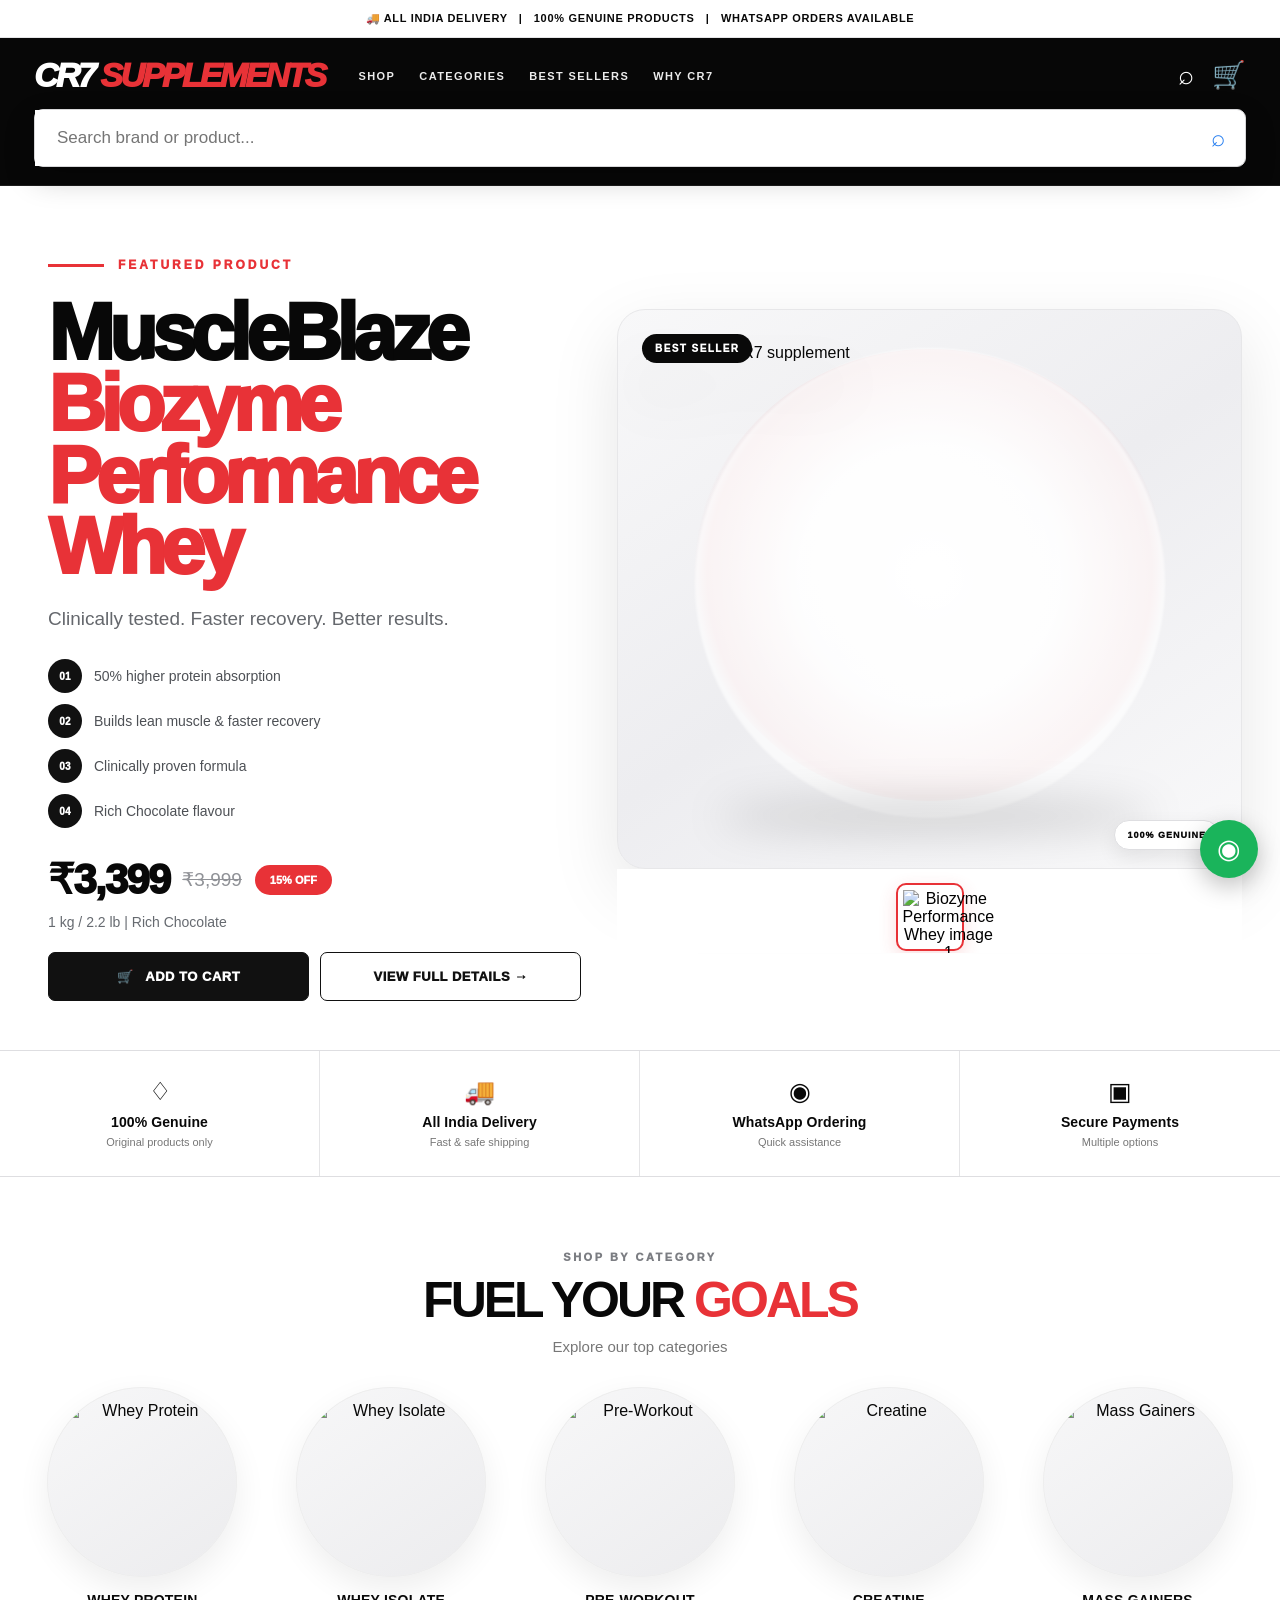
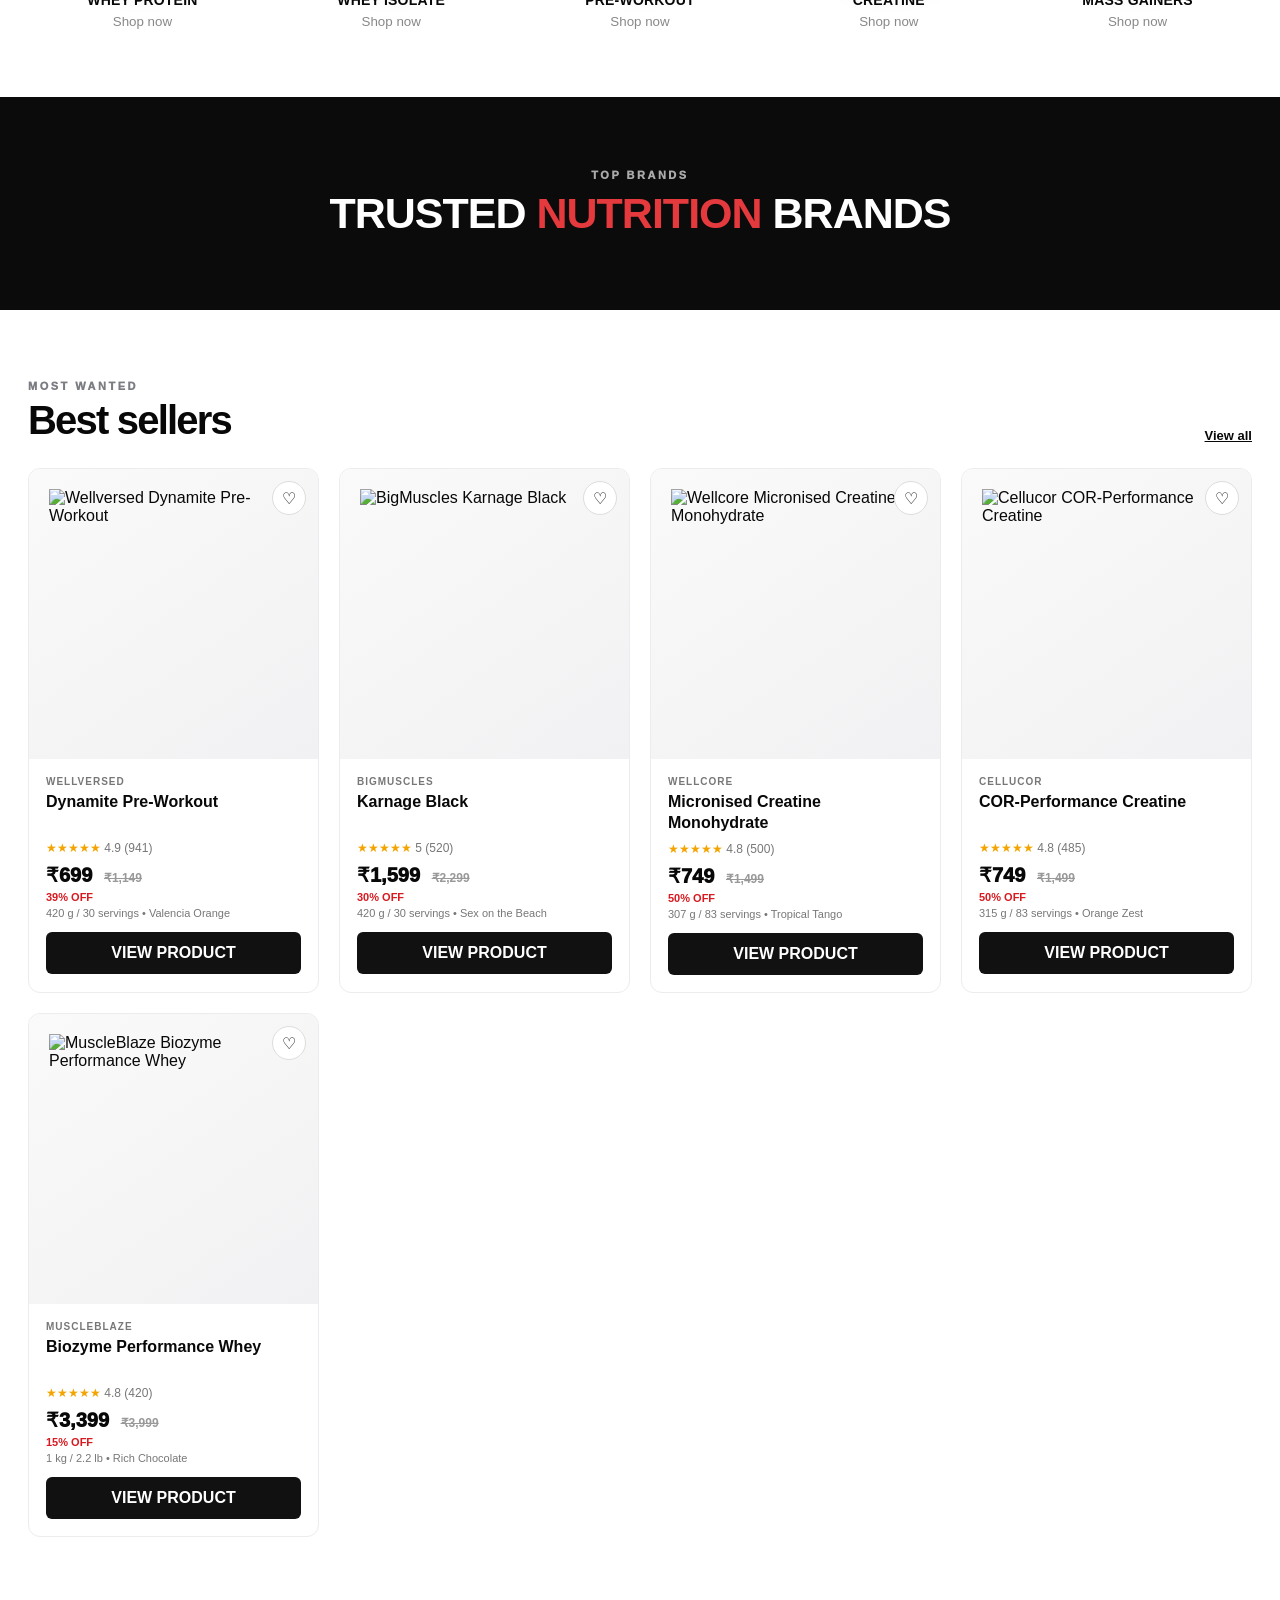
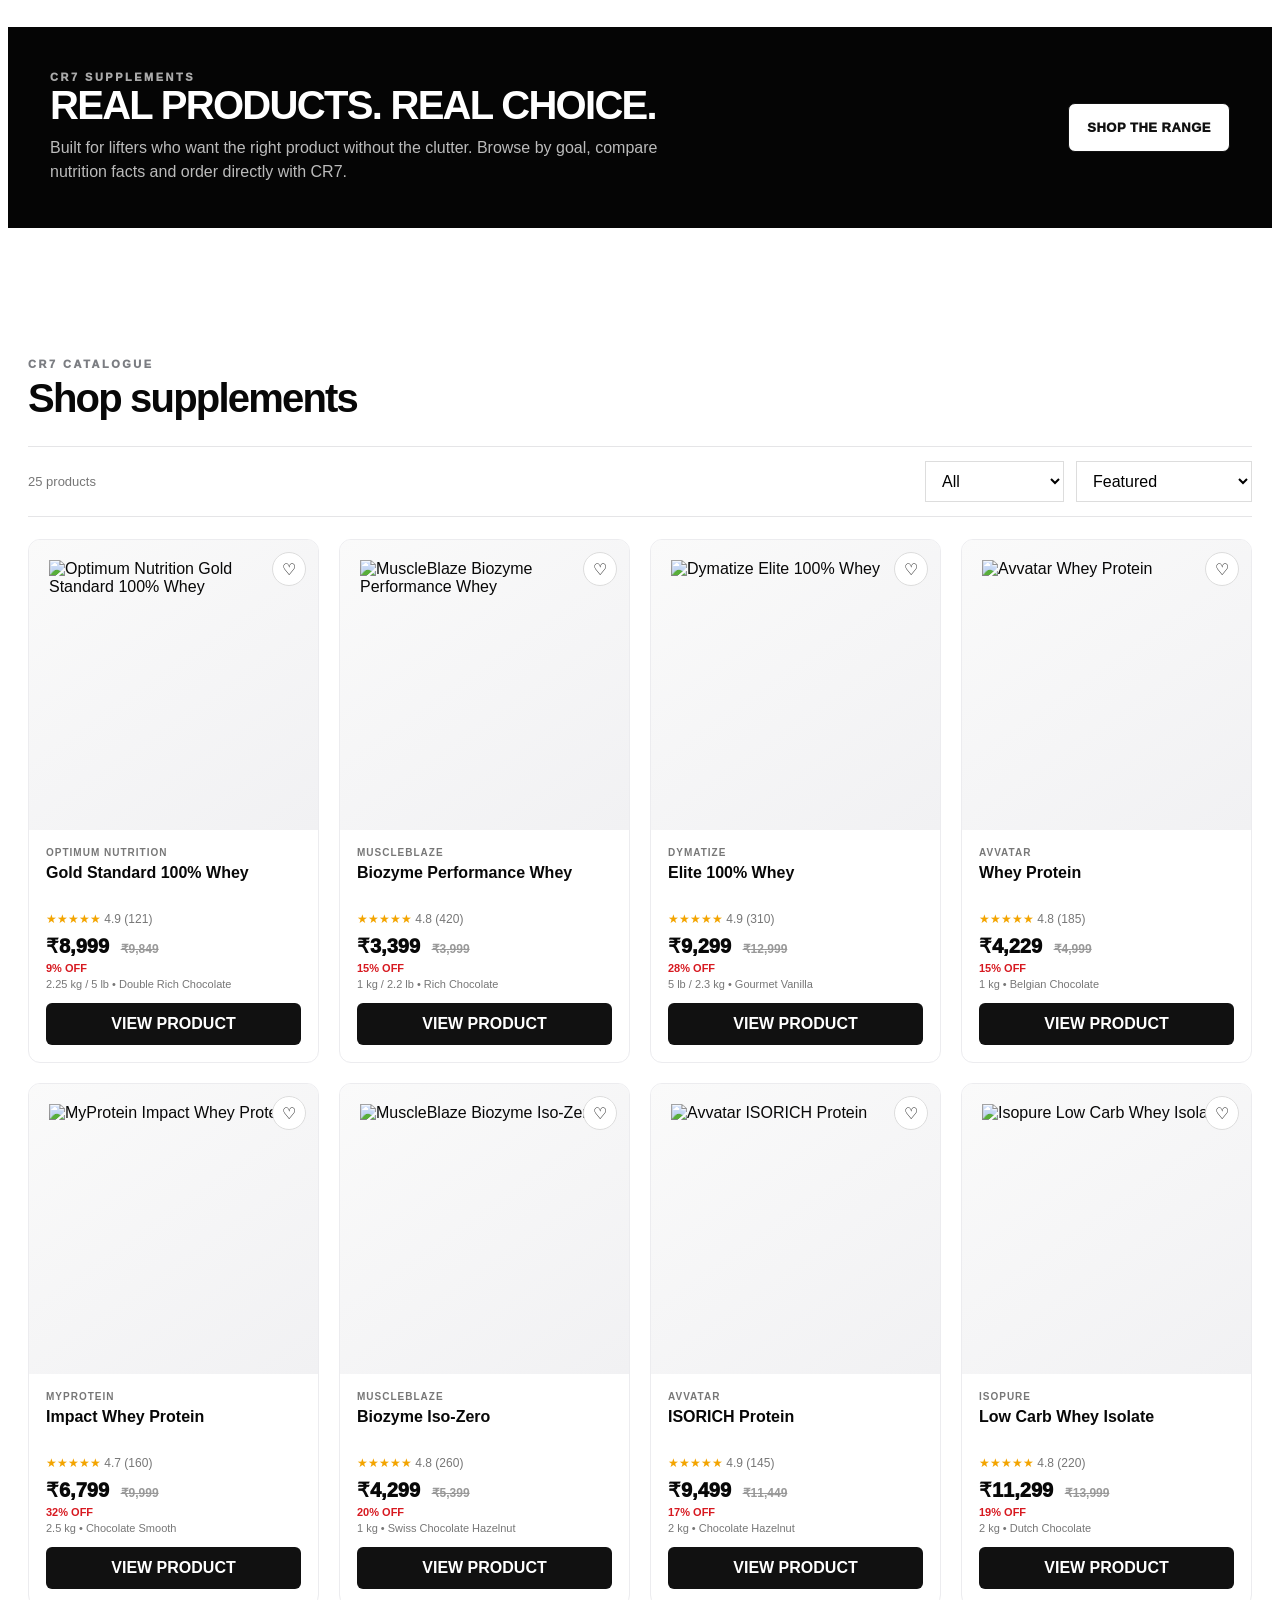
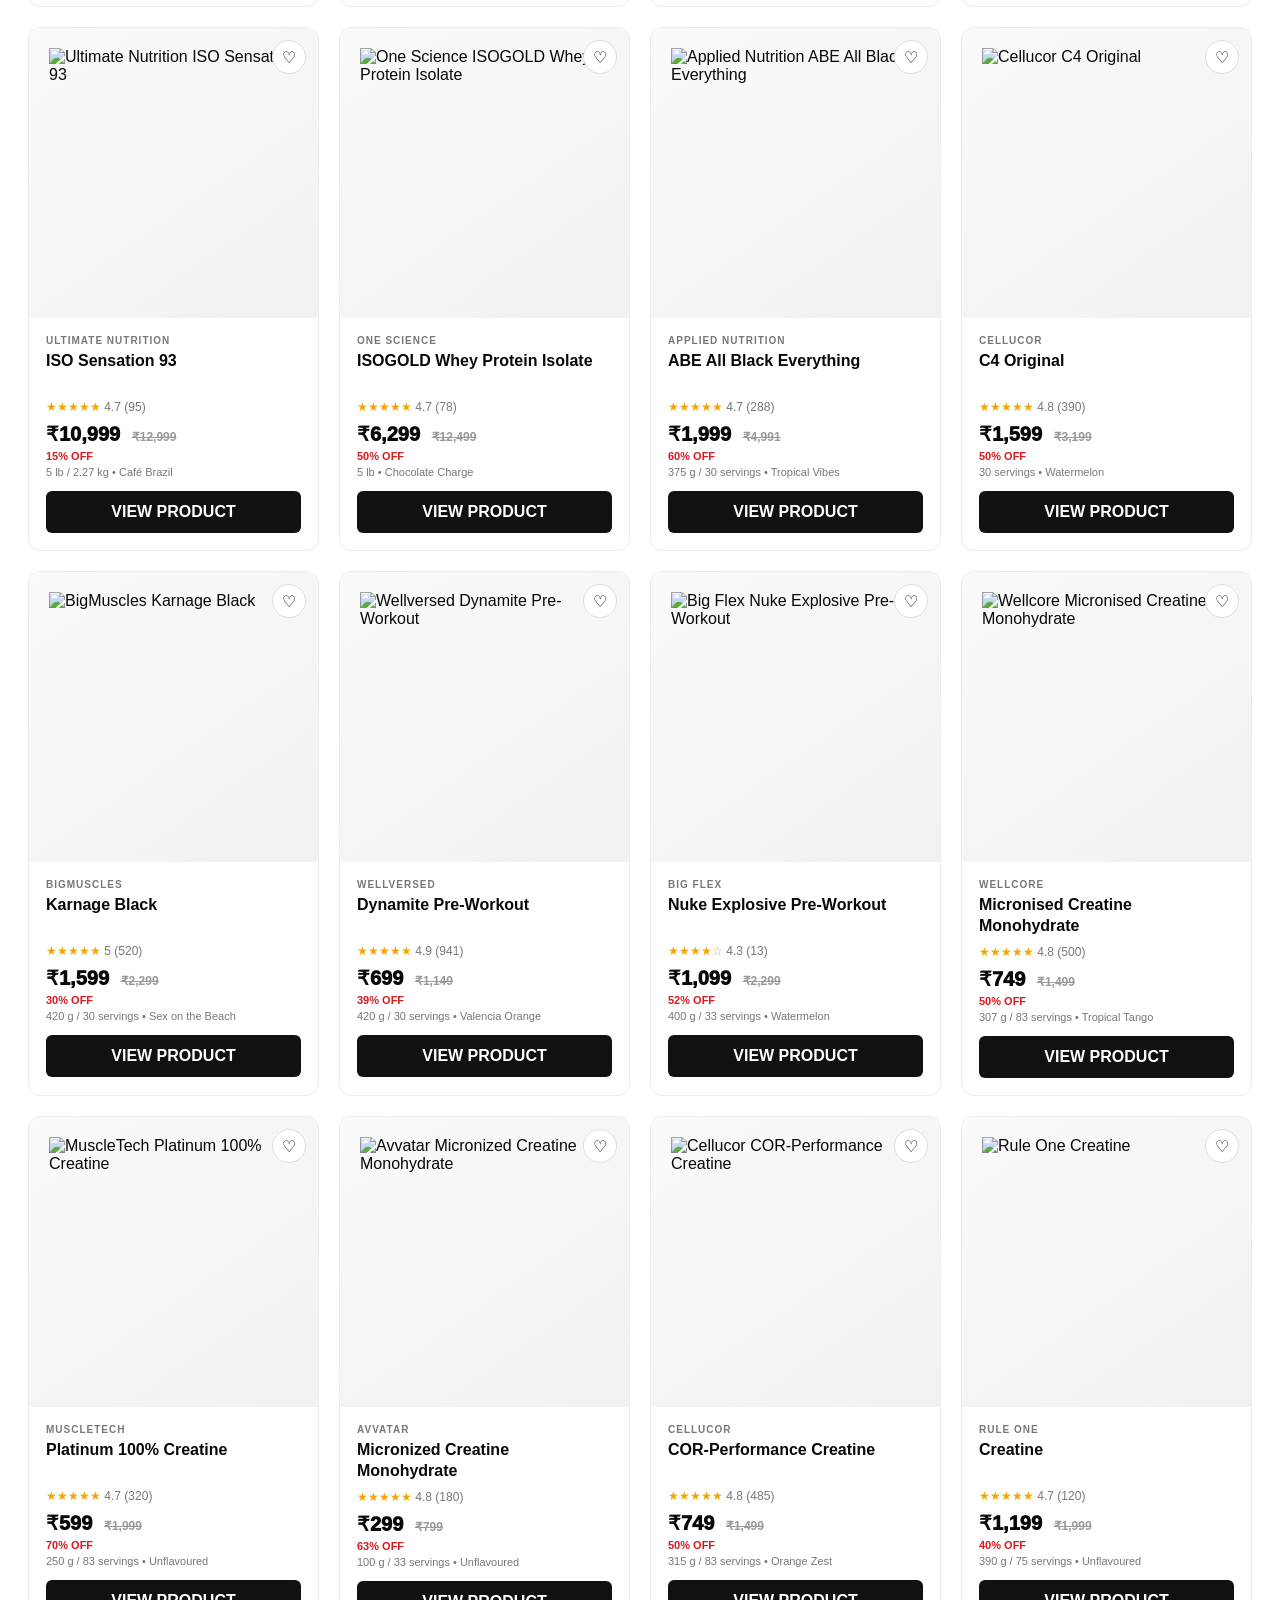
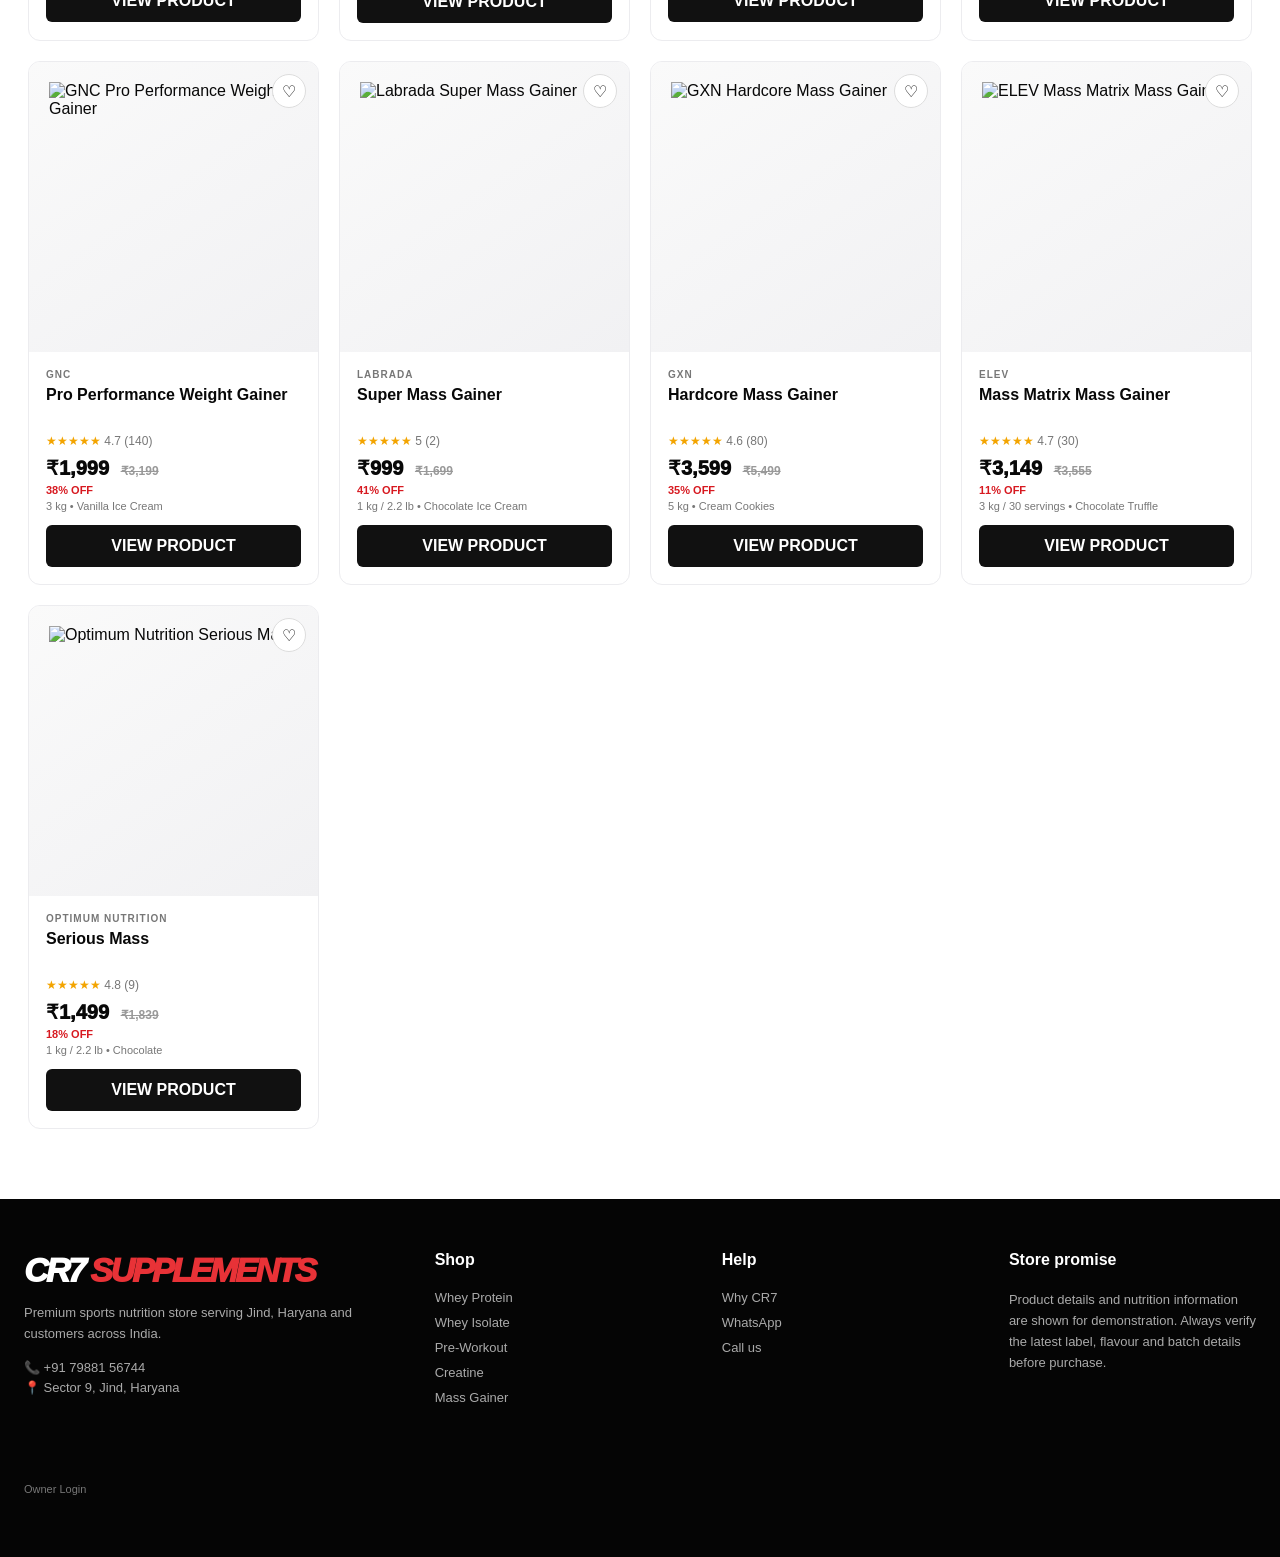
==== index.html @ 284626fa "Add files via upload" ====
<!doctype html>
<html lang="en">
<head>
<meta charset="utf-8">
<meta name="viewport" content="width=device-width,initial-scale=1,viewport-fit=cover">
<title>CR7 Supplements — Premium Sports Nutrition</title>
<style>
:root{--ink:#090909;--red:#e52f34;--muted:#74777d;--line:#e7e7e9;--soft:#f5f5f6;--green:#18b55b}
*{box-sizing:border-box}html{scroll-behavior:smooth}body{margin:0;font-family:Inter,Arial,Helvetica,sans-serif;color:var(--ink);background:#fff}a{text-decoration:none;color:inherit}button,input,select{font:inherit}
.top{height:42px;background:#fff;border-bottom:1px solid var(--line);display:flex;align-items:center;justify-content:center;text-align:center;font-weight:850;font-size:12px;letter-spacing:.25px;white-space:nowrap}
.nav{background:#050505;color:#fff;position:sticky;top:0;z-index:30}.navin{max-width:1320px;margin:auto;display:flex;align-items:center;gap:30px;padding:17px 28px}.logo{font-weight:1000;font-style:italic;font-size:30px;letter-spacing:-2.4px;white-space:nowrap}.logo span{color:var(--red)}.menu{display:flex;gap:26px;font-size:12px;font-weight:900;text-transform:uppercase;letter-spacing:1px}.menu a{opacity:.92}.menu a:hover{color:#ff4a4f}.icons{margin-left:auto;display:flex;gap:20px;align-items:center}.icon{font-size:25px;cursor:pointer;line-height:1}.searchwrap{background:#050505;padding:0 28px 18px}.search{max-width:1264px;margin:auto;background:#fff;border-radius:3px;height:58px;display:flex;align-items:center;border:1px solid #d7d7d9;box-shadow:0 4px 15px rgba(0,0,0,.12)}.search input{border:0;outline:0;width:100%;height:100%;padding:0 22px;font-size:17px}.search button{border:0;background:#fff;color:#287ff0;font-size:25px;padding:0 20px;cursor:pointer}
.featured{max-width:1320px;margin:0 auto;padding:72px 42px 28px;display:grid;grid-template-columns:47% 53%;gap:28px;align-items:center;background:#fff}.featuredCopy{padding:4px 0 0 8px}.featuredKicker{display:flex;align-items:center;gap:15px;color:var(--red);text-transform:uppercase;font-weight:950;letter-spacing:2px;font-size:12px}.featuredKicker:before{content:"";width:52px;height:3px;background:var(--red);display:block}.featuredTitle{font-size:clamp(52px,5.7vw,82px);line-height:.9;letter-spacing:-4.8px;margin:26px 0 20px;font-weight:1000}.featuredTitle em{font-style:normal;color:var(--red)}.featuredSub{font-size:20px;line-height:1.45;color:#65686d;max-width:560px;margin:0 0 28px}.benefits{display:grid;gap:12px;margin:0 0 28px}.benefit{display:flex;align-items:center;gap:13px;color:#4d5055;font-size:15px}.benefitIcon{width:36px;height:36px;border-radius:50%;background:#111;color:#fff;display:grid;place-items:center;font-size:16px;flex:0 0 36px}.featuredPrice{display:flex;align-items:center;gap:11px;flex-wrap:wrap;margin-top:8px}.featuredPrice .now{font-size:36px;font-weight:1000;letter-spacing:-1px}.featuredPrice .old{text-decoration:line-through;color:#909297;font-size:18px}.discountBadge{background:var(--red);color:#fff;border-radius:20px;padding:8px 15px;font-weight:950;font-size:12px}.featuredMeta{color:#666a70;margin-top:8px;font-size:15px}.featuredBtns{display:grid;gap:10px;max-width:430px;margin-top:22px}.btn{border:1px solid #111;background:#111;color:#fff;padding:15px 20px;font-weight:950;cursor:pointer;transition:.18s}.btn:hover{background:var(--red);border-color:var(--red)}.btn.alt{background:#fff;color:#111}.btn.alt:hover{background:#111;color:#fff}.featuredVisual{min-width:0}.featuredStage{position:relative;background:#fff;min-height:510px;display:flex;align-items:center;justify-content:center;overflow:hidden}.featuredStage:before{content:"";position:absolute;width:520px;height:520px;border-radius:50%;background:radial-gradient(circle,#eeeeef 0%,#f6f6f7 55%,#fff 70%)}.featuredStage:after{content:"";position:absolute;bottom:45px;width:70%;height:28px;border-radius:50%;background:rgba(0,0,0,.10);filter:blur(18px)}.featuredStage img{position:relative;z-index:2;width:min(94%,610px);height:500px;object-fit:contain;filter:drop-shadow(0 28px 25px rgba(0,0,0,.18));cursor:pointer}.featuredThumbs{display:flex;align-items:center;gap:10px;justify-content:center;overflow:auto;padding:8px 2px 2px}.featuredThumb{width:76px;height:76px;border:1px solid #dedee1;background:#fff;padding:5px;cursor:pointer;flex:0 0 76px;border-radius:4px}.featuredThumb.active{border:2px solid var(--red)}.featuredThumb img{width:100%;height:100%;object-fit:contain}
.featuredServices{border-top:1px solid var(--line);border-bottom:1px solid var(--line);display:grid;grid-template-columns:repeat(4,1fr);max-width:1240px;margin:8px auto 0}.serviceItem{padding:27px 18px;text-align:center;border-right:1px solid var(--line)}.serviceItem:last-child{border-right:0}.serviceIcon{font-size:28px;line-height:1;margin-bottom:12px}.serviceItem strong{display:block;font-size:15px}.serviceItem small{display:block;color:#777;margin-top:6px;font-size:12px}
.categorySection{max-width:1320px;margin:0 auto;padding:68px 28px 62px;text-align:center}.categorySection .eyebrow{margin-bottom:8px}.eyebrow{text-transform:uppercase;font-size:11px;letter-spacing:2.5px;font-weight:950;color:#7b7d82}.categorySection h2{font-size:44px;letter-spacing:-2.5px;margin:0}.categorySection h2 em{font-style:normal;color:var(--red)}.categorySection p{color:#777;margin:9px 0 32px}.categoryCircles{display:grid;grid-template-columns:repeat(5,1fr);gap:18px}.categoryCircle{cursor:pointer}.categoryCircleVisual{width:176px;height:176px;border-radius:50%;background:linear-gradient(145deg,#f7f7f8,#ececee);margin:0 auto 14px;display:flex;align-items:center;justify-content:center;overflow:hidden;transition:.22s;box-shadow:inset 0 0 0 1px #eee}.categoryCircle:hover .categoryCircleVisual{transform:translateY(-6px);box-shadow:0 16px 35px rgba(0,0,0,.10)}.categoryCircleVisual img{width:84%;height:84%;object-fit:contain}.categoryCircle strong{font-size:14px;text-transform:uppercase;letter-spacing:.2px}.categoryCircle small{display:block;color:#888;margin-top:5px}
.brandsBand{background:#0b0b0c;color:#fff;text-align:center;padding:62px 24px}.brandsBand .eyebrow{color:#aaa}.brandsBand h2{margin:8px 0 0;font-size:37px;letter-spacing:-1px}.brandsBand h2 em{color:#e53a3d;font-style:normal}
.section{max-width:1320px;margin:auto;padding:62px 28px}.sectionhead{display:flex;justify-content:space-between;align-items:end;margin-bottom:25px}.section h2{font-size:36px;letter-spacing:-1.8px;margin:6px 0 0}.viewall{font-weight:900;font-size:13px;text-decoration:underline}.toolbar{border-top:1px solid var(--line);border-bottom:1px solid var(--line);padding:14px 0;margin-bottom:22px;display:flex;gap:12px;align-items:center}.toolbar select{border:1px solid #ddd;padding:10px 12px;background:#fff}.count{font-size:13px;color:#777;margin-right:auto}.grid{display:grid;grid-template-columns:repeat(4,1fr);gap:18px}.card{position:relative;border:1px solid #ececef;background:#fff;min-width:0;transition:.2s}.card:hover{box-shadow:0 15px 35px rgba(0,0,0,.09);transform:translateY(-2px)}.heart{position:absolute;right:12px;top:12px;width:34px;height:34px;border-radius:50%;background:#fff;border:1px solid #ddd;z-index:3;cursor:pointer}.pic{height:265px;background:#fafafa;display:flex;align-items:center;justify-content:center;padding:20px}.pic img{width:100%;height:100%;object-fit:contain}.cardbody{padding:15px}.brand{font-size:10px;text-transform:uppercase;font-weight:900;color:#777;letter-spacing:1px}.pname{font-weight:850;line-height:1.28;margin:5px 0 9px;min-height:40px}.stars{font-size:12px;color:#f3a400}.stars b{color:#777;font-weight:500}.price{font-size:20px;font-weight:950;margin-top:8px}.mrp{color:#999;text-decoration:line-through;font-size:12px;margin-left:6px;font-weight:600}.sale{color:#d71920;font-size:11px;font-weight:900;margin-top:4px}.size{font-size:11px;color:#777;margin-top:4px}.cardbtn{width:100%;border:0;background:#111;color:#fff;padding:12px;margin-top:13px;font-weight:900;cursor:pointer}.cardbtn:hover{background:var(--red)}
.banner{background:#050505;color:#fff;max-width:1264px;margin:20px auto 60px;padding:44px 42px;display:flex;justify-content:space-between;align-items:center;gap:30px}.banner h2{font-size:40px;margin:0 0 8px;letter-spacing:-1.7px}.banner p{color:#bbb;margin:0;max-width:620px;line-height:1.5}.banner .btn{background:#fff;color:#111}.footer{background:#050505;color:#fff;padding:52px 24px}.footerin{max-width:1240px;margin:auto;display:grid;grid-template-columns:1.5fr 1fr 1fr 1fr;gap:40px}.footer p{color:#aaa;line-height:1.6;font-size:13px}.footer h4{margin-top:0}.footer a{display:block;color:#aaa;font-size:13px;margin:10px 0}.wa{position:fixed;right:20px;bottom:20px;width:60px;height:60px;border-radius:50%;background:#1ab45b;color:#fff;display:flex;align-items:center;justify-content:center;font-size:27px;z-index:40;box-shadow:0 8px 25px rgba(0,0,0,.25)}
.modal{position:fixed;inset:0;background:rgba(0,0,0,.55);z-index:60;display:none;align-items:flex-end;justify-content:center}.modal.show{display:flex}.sheet{background:#fff;width:min(1100px,100%);max-height:92vh;overflow:auto;position:relative}.close{position:absolute;right:16px;top:14px;border:1px solid #ddd;background:#fff;border-radius:50%;width:38px;height:38px;cursor:pointer;font-size:20px;z-index:3}.detail{display:grid;grid-template-columns:48% 52%;min-height:600px}.detailimg{position:relative;background:#fafafa;display:flex;flex-direction:column;align-items:center;justify-content:center;padding:45px}.detailThumbs{display:flex;gap:8px;overflow-x:auto;max-width:100%;padding:10px 0 2px;justify-content:center;position:relative;z-index:5}.detailThumb{position:relative;z-index:6;pointer-events:auto}.detailimg > img{width:100%;height:480px;object-fit:contain}.detailThumb{width:72px;height:72px;flex:0 0 72px;padding:4px;border:1px solid #ddd;background:#fff;border-radius:6px;cursor:pointer;display:flex;align-items:center;justify-content:center}.detailThumb.active{border:2px solid var(--red)}.detailThumb img{width:100%;height:100%;object-fit:contain;display:block}.detailbody{padding:45px 42px}.detailbody h2{font-size:38px;line-height:1.05;margin:8px 0 10px;letter-spacing:-1.8px}.detailbrand{font-size:11px;letter-spacing:2px;text-transform:uppercase;font-weight:900;color:#777}.detailprice{font-size:30px;font-weight:950;margin:18px 0}.chips{display:flex;gap:8px;flex-wrap:wrap;margin:12px 0}.chip{border:1px solid #ddd;padding:8px 11px;font-size:12px;cursor:pointer}.chip.active{border-color:#111;background:#111;color:#fff}.variantBox{margin:18px 0}.variantLabel{font-size:11px;text-transform:uppercase;font-weight:950;letter-spacing:1px;margin:13px 0 8px}.variantChoices{display:flex;gap:8px;flex-wrap:wrap}.variantChoice{border:1px solid #d8d8dc;background:#fff;padding:9px 12px;font-size:12px;font-weight:850;cursor:pointer;border-radius:6px}.variantChoice.active{background:#111;color:#fff;border-color:#111}.variantPrice{font-size:34px;font-weight:1000;letter-spacing:-1px;margin:12px 0 3px}.variantStock{font-size:12px;color:#159957;font-weight:800;margin:5px 0}.facts{margin-top:25px;border-top:1px solid var(--line)}.facts h3{font-size:17px}.facts table{width:100%;border-collapse:collapse;font-size:13px}.facts td{padding:9px 0;border-bottom:1px solid #eee}.facts td:last-child{text-align:right;font-weight:800}.qty{display:flex;align-items:center;border:1px solid #ddd;width:max-content;margin:12px 0}.qty button{width:35px;height:38px;border:0;background:#fff;cursor:pointer}.qty span{width:35px;text-align:center}.cartbar{position:fixed;left:50%;transform:translateX(-50%);bottom:0;background:#fff;border:1px solid #ddd;box-shadow:0 -5px 25px rgba(0,0,0,.1);padding:14px 18px;width:min(560px,100%);z-index:45;display:none;align-items:center;gap:15px}.cartbar.show{display:flex}.cartbar .total{margin-right:auto;font-weight:950}.cartbar button{border:0;background:#111;color:#fff;padding:11px 15px;font-weight:900;cursor:pointer}.empty{padding:60px;text-align:center;color:#777;grid-column:1/-1}
.cartIconWrap{position:relative;display:inline-flex;cursor:pointer}.cartCount{position:absolute;right:-9px;top:-8px;min-width:18px;height:18px;padding:0 4px;border-radius:20px;background:var(--red);color:#fff;font-size:10px;font-weight:950;display:none;align-items:center;justify-content:center}.cartCount.show{display:flex}
.cartModal{position:fixed;inset:0;background:rgba(0,0,0,.52);z-index:80;display:none;justify-content:flex-end}.cartModal.show{display:flex}.cartDrawer{background:#fff;width:min(470px,100%);height:100%;overflow:auto;box-shadow:-10px 0 40px rgba(0,0,0,.2);display:flex;flex-direction:column}.cartHead{padding:20px 20px 16px;border-bottom:1px solid var(--line);display:flex;align-items:center;justify-content:space-between;position:sticky;top:0;background:#fff;z-index:2}.cartHead h2{margin:0;font-size:22px;letter-spacing:-.7px}.cartClose{width:38px;height:38px;border-radius:50%;border:1px solid #ddd;background:#fff;font-size:22px;cursor:pointer}.cartBody{padding:14px 18px;flex:1}.cartRow{display:grid;grid-template-columns:74px 1fr auto;gap:12px;padding:15px 0;border-bottom:1px solid #eee}.cartRowImg{width:74px;height:74px;background:#f7f7f8;display:grid;place-items:center;border-radius:5px;overflow:hidden}.cartRowImg img{width:100%;height:100%;object-fit:contain}.cartRowName{font-size:14px;font-weight:900;line-height:1.25}.cartRowMeta{font-size:11px;color:#777;margin-top:5px;line-height:1.5}.cartRowPrice{font-size:14px;font-weight:950;white-space:nowrap}.cartActions{display:flex;align-items:center;gap:8px;margin-top:9px}.miniQty{display:flex;border:1px solid #ddd;height:32px}.miniQty button{width:30px;border:0;background:#fff;cursor:pointer}.miniQty span{width:30px;display:grid;place-items:center;font-size:12px}.removeBtn{border:0;background:none;color:#777;font-size:11px;text-decoration:underline;cursor:pointer}.cartFoot{border-top:1px solid var(--line);padding:18px;background:#fff;position:sticky;bottom:0}.cartSubtotal{display:flex;justify-content:space-between;font-weight:950;font-size:18px;margin-bottom:5px}.cartNote{font-size:11px;color:#777;margin-bottom:13px}.cartCheckout{width:100%;padding:15px;border:0;background:#111;color:#fff;font-weight:950;cursor:pointer}.cartCheckout:hover{background:var(--red)}.cartWhats{width:100%;padding:13px;border:1px solid #111;background:#fff;color:#111;font-weight:900;cursor:pointer;margin-top:8px}.cartEmpty{padding:80px 20px;text-align:center;color:#777}.cartEmpty strong{display:block;color:#111;font-size:20px;margin-bottom:8px}
@media(max-width:600px){.cartDrawer{width:100%}.cartbar{padding:10px 12px}.cartbar button{padding:10px 12px}.cartRow{grid-template-columns:64px 1fr auto}.cartRowImg{width:64px;height:64px}}

@media(max-width:900px){.menu{display:none}.navin{padding:15px 16px}.logo{font-size:27px}.top{height:auto;min-height:38px;padding:9px 10px;font-size:10px;white-space:normal}.searchwrap{padding:0 14px 14px}.search{height:54px}.featured{grid-template-columns:1fr;padding:42px 18px 18px;gap:4px}.featuredCopy{order:1;padding:0}.featuredVisual{order:2}.featuredTitle{font-size:54px;letter-spacing:-3.2px;line-height:.91;margin-top:23px}.featuredSub{font-size:16px}.featuredStage{min-height:390px}.featuredStage:before{width:350px;height:350px}.featuredStage img{height:370px}.featuredServices{grid-template-columns:repeat(2,1fr);margin-top:8px}.serviceItem:nth-child(2){border-right:0}.serviceItem:nth-child(-n+2){border-bottom:1px solid var(--line)}.categoryCircles{grid-template-columns:repeat(2,1fr);gap:26px 8px}.categoryCircleVisual{width:142px;height:142px}.categorySection{padding:52px 14px}.categorySection h2{font-size:36px}.brandsBand h2{font-size:29px}.section{padding:44px 14px}.grid{grid-template-columns:repeat(2,1fr);gap:10px}.pic{height:210px;padding:14px}.detail{grid-template-columns:1fr}.detailimg{height:350px;padding:25px}.detailimg > img{height:300px}.detailbody{padding:28px 22px}.banner{margin:15px 14px 45px;padding:32px 24px;display:block}.banner .btn{margin-top:18px}.footerin{grid-template-columns:1fr 1fr}}
@media(max-width:520px){.logo{font-size:25px}.icons{gap:15px}.featured{padding:34px 16px 12px}.featuredKicker{font-size:10px}.featuredTitle{font-size:45px}.featuredSub{font-size:15px;line-height:1.5}.benefits{gap:9px}.benefit{font-size:12.5px}.benefitIcon{width:32px;height:32px;flex-basis:32px}.featuredPrice .now{font-size:30px}.featuredStage{min-height:330px}.featuredStage img{height:315px}.featuredStage:before{width:290px;height:290px}.featuredThumb{width:64px;height:64px;flex-basis:64px}.serviceItem{padding:23px 8px}.serviceItem strong{font-size:13px}.serviceItem small{font-size:11px}.categorySection{padding:43px 12px}.categorySection h2{font-size:31px}.categoryCircleVisual{width:125px;height:125px}.categoryCircle strong{font-size:11.5px}.grid{grid-template-columns:repeat(2,1fr)}.pname{font-size:13px;min-height:48px}.price{font-size:17px}.pic{height:175px}.cardbody{padding:11px}.toolbar{flex-wrap:wrap}.count{width:100%;order:2}.footerin{grid-template-columns:1fr}}

/* CR7 V4 — premium editorial storefront */
:root{--ink:#080808;--red:#e83237;--muted:#70747a;--line:#e5e5e7;--soft:#f3f3f5;--green:#17b957}
body{font-family:Inter,ui-sans-serif,-apple-system,BlinkMacSystemFont,"Segoe UI",Arial,sans-serif;background:#fff}
.top{height:38px;font-size:11px;letter-spacing:.7px;font-weight:900}
.nav{position:relative;background:#070707;border-bottom:1px solid #1d1d1d}
.navin{max-width:1400px;padding:18px 34px 14px;gap:34px}
.logo{font-size:34px;letter-spacing:-2.8px}
.menu{gap:24px;font-size:11px;letter-spacing:1.4px}
.icons{gap:18px}.icon{font-size:27px}
.searchwrap{padding:0 34px 18px;background:#070707}
.search{max-width:1332px;height:58px;border-radius:9px;box-shadow:0 12px 30px rgba(0,0,0,.22)}
.search input{font-size:17px}.search button{font-size:24px}
.quickCats{max-width:1332px;margin:-2px auto 0;padding:0 34px 17px;display:flex;gap:9px;overflow:auto;background:#070707;scrollbar-width:none}
.quickCats::-webkit-scrollbar{display:none}.quickCats button{border:1px solid #333;background:#121212;color:#fff;border-radius:999px;padding:8px 14px;font-size:10px;font-weight:900;letter-spacing:1px;white-space:nowrap}
.quickCats button:first-child{background:#fff;color:#090909;border-color:#fff}
.featured{max-width:1400px;margin:0 auto;padding:66px 38px 36px;display:grid;grid-template-columns:minmax(0,.93fr) minmax(0,1.07fr);gap:36px;align-items:center}
.featuredCopy{padding:6px 0 8px 10px}.featuredKicker{font-size:12px;letter-spacing:3px;gap:14px}.featuredKicker:before{width:56px;height:3px}
.featuredTitle{font-size:clamp(58px,6.2vw,92px);line-height:.9;letter-spacing:-5.5px;margin:25px 0 22px;max-width:720px}
.featuredSub{font-size:19px;line-height:1.45;max-width:600px;margin-bottom:27px}
.benefits{gap:11px;margin-bottom:27px}.benefit{font-size:14px;gap:12px}.benefitIcon{width:34px;height:34px;flex-basis:34px;border-radius:50%;font-size:10px;font-weight:950;letter-spacing:.3px}
.featuredPrice{gap:13px}.featuredPrice .now{font-size:42px;letter-spacing:-1.8px}.featuredPrice .old{font-size:19px}.discountBadge{font-size:11px;padding:9px 15px;border-radius:999px}
.featuredMeta{font-size:14px;margin-top:10px}.featuredBtns{display:grid;grid-template-columns:1fr 1fr;gap:11px;max-width:560px;margin-top:22px}.btn{border-radius:7px;padding:16px 18px;font-size:13px;letter-spacing:.5px}.btn:hover{transform:translateY(-1px)}
.featuredVisual{min-width:0}.featuredStage{position:relative;min-height:590px;border-radius:28px;background:linear-gradient(145deg,#f8f8f9 0%,#ededf0 50%,#f9f9fa 100%);border:1px solid #e7e7e9;overflow:hidden;box-shadow:0 24px 70px rgba(0,0,0,.10);isolation:isolate}
.featuredGlow{position:absolute;inset:7% 12% 12%;border-radius:50%;background:radial-gradient(circle,rgba(255,255,255,.98) 0%,rgba(255,255,255,.72) 40%,rgba(232,50,55,.10) 68%,transparent 72%);z-index:-1}
.featuredStage:before{content:"";position:absolute;width:470px;height:470px;border-radius:50%;background:rgba(255,255,255,.64);left:50%;top:49%;transform:translate(-50%,-50%);filter:blur(1px)}
.featuredStage:after{content:"";position:absolute;bottom:58px;left:16%;right:16%;height:34px;border-radius:50%;background:rgba(0,0,0,.14);filter:blur(20px)}
.featuredBadge{position:absolute;left:24px;top:24px;background:#090909;color:#fff;border-radius:999px;padding:9px 13px;font-size:10px;font-weight:950;letter-spacing:1.4px;z-index:4}
.featuredImageFrame{position:absolute;inset:42px 34px 78px;display:flex;align-items:center;justify-content:center;z-index:2}.featuredImageFrame img{width:100%;height:100%;object-fit:contain;filter:drop-shadow(0 32px 28px rgba(0,0,0,.20));cursor:pointer;transition:transform .3s ease}.featuredImageFrame img:hover{transform:scale(1.025)}
.floatingTag{position:absolute;right:22px;bottom:22px;background:#fff;border:1px solid #dedee1;border-radius:999px;padding:9px 12px;font-size:9px;font-weight:950;letter-spacing:1px;z-index:4;box-shadow:0 8px 20px rgba(0,0,0,.08)}
.featuredThumbs{position:absolute;left:20px;right:20px;bottom:10px;z-index:5;justify-content:center;gap:9px;padding:0}.featuredThumb{width:62px;height:62px;flex-basis:62px;border-radius:8px;box-shadow:0 4px 14px rgba(0,0,0,.06)}
.featuredServices{max-width:1320px;margin:5px auto 0;border-top:1px solid #dedee1;border-bottom:1px solid #dedee1}.serviceItem{padding:28px 18px}.serviceIcon{font-size:25px;margin-bottom:10px}.serviceItem strong{font-size:14px;letter-spacing:.1px}.serviceItem small{font-size:11px}
.categorySection{padding:74px 28px 68px}.categorySection h2{font-size:50px;letter-spacing:-3px}.categorySection p{font-size:15px}.categoryCircles{gap:20px}.categoryCircleVisual{width:190px;height:190px;box-shadow:0 12px 32px rgba(0,0,0,.07),inset 0 0 0 1px #eee}
.brandsBand{padding:72px 24px}.brandsBand h2{font-size:43px}
.section{padding:70px 28px}.section h2{font-size:40px}.grid{gap:20px}.card{border-radius:12px;overflow:hidden}.pic{height:290px;background:linear-gradient(145deg,#fafafa,#f1f1f3)}.cardbody{padding:17px}.cardbtn{border-radius:6px}
.wa{width:58px;height:58px;right:22px;bottom:22px}
@media(max-width:900px){
 .top{height:auto;min-height:38px;padding:8px 12px;white-space:normal;font-size:9px}.navin{padding:15px 16px 12px}.logo{font-size:28px}.menu{display:none}.icons{gap:14px}.searchwrap{padding:0 16px 12px}.search{height:54px;border-radius:8px}.search input{font-size:16px}.quickCats{padding:0 16px 14px}
 .featured{display:grid;grid-template-columns:1fr;gap:0;padding:38px 16px 18px;max-width:760px}.featuredCopy{display:contents}.featuredKicker{order:1;margin:0 4px 0}.featuredTitle{order:2;font-size:clamp(48px,13vw,72px);line-height:.91;letter-spacing:-4px;margin:20px 4px 16px}.featuredSub{order:3;font-size:16px;margin:0 4px 18px;max-width:680px}.featuredVisual{order:4;margin:6px 0 18px}.benefits{order:5;margin:0 4px 21px}.featuredPrice{order:6;margin:0 4px}.featuredMeta{order:7;margin:8px 4px 0}.featuredBtns{order:8;margin:19px 4px 0;max-width:none}
 .featuredStage{min-height:420px;border-radius:22px}.featuredStage:before{width:330px;height:330px}.featuredImageFrame{inset:25px 25px 76px}.featuredBadge{left:16px;top:16px}.floatingTag{right:16px;bottom:16px}.featuredThumbs{bottom:9px}.featuredThumb{width:58px;height:58px;flex-basis:58px}
 .featuredServices{grid-template-columns:repeat(2,1fr);margin-top:8px}.serviceItem{padding:24px 10px}.serviceItem:nth-child(2){border-right:0}.serviceItem:nth-child(-n+2){border-bottom:1px solid var(--line)}
 .categorySection{padding:56px 14px}.categorySection h2{font-size:38px}.categoryCircles{grid-template-columns:repeat(2,1fr);gap:28px 8px}.categoryCircleVisual{width:145px;height:145px}.categoryCircle strong{font-size:12px}
 .section{padding:52px 14px}.grid{grid-template-columns:repeat(2,1fr);gap:11px}.pic{height:205px}.pname{font-size:13px}.price{font-size:17px}
}
@media(max-width:520px){
 .logo{font-size:25px;letter-spacing:-2px}.icons .icon{font-size:24px}.search{height:52px}.quickCats button{padding:8px 12px}
 .featured{padding:30px 14px 12px}.featuredKicker{font-size:9px;letter-spacing:2.3px}.featuredKicker:before{width:44px}.featuredTitle{font-size:45px;letter-spacing:-3.2px}.featuredSub{font-size:14px;line-height:1.45}.featuredStage{min-height:360px;border-radius:19px}.featuredImageFrame{inset:22px 18px 70px}.featuredPrice .now{font-size:34px}.featuredPrice .old{font-size:16px}.discountBadge{font-size:10px;padding:8px 12px}.featuredMeta{font-size:13px}.featuredBtns{grid-template-columns:1fr;gap:9px}.btn{padding:15px}.featuredThumb{width:54px;height:54px;flex-basis:54px}.serviceItem strong{font-size:12px}.serviceItem small{font-size:10px}.categorySection h2{font-size:32px}.categoryCircleVisual{width:126px;height:126px}.brandsBand h2{font-size:30px}.pic{height:180px}.cardbody{padding:11px}.cardbtn{padding:11px 8px;font-size:11px}
}
/* CR7 V5 — precision mobile/desktop featured layout polish */
.featuredVisual{display:flex;flex-direction:column;min-width:0}
.featuredStage{width:100%;min-height:560px}
.featuredThumbs{position:relative!important;left:auto!important;right:auto!important;bottom:auto!important;width:100%;box-sizing:border-box;display:flex!important;align-items:center;justify-content:center;gap:10px;padding:14px 4px 2px!important;margin:0!important;z-index:6;background:#fff}
.featuredThumb{position:relative!important;display:grid;place-items:center;width:68px!important;height:68px!important;flex:0 0 68px!important;padding:5px!important;border:1px solid #e2e2e5!important;border-radius:10px!important;background:#fff!important;box-shadow:0 5px 16px rgba(0,0,0,.07)!important}
.featuredThumb.active{border:2px solid var(--red)!important;box-shadow:0 6px 18px rgba(232,50,55,.16)!important}
.featuredThumb img{display:block;width:100%;height:100%;object-fit:contain}
.featuredImageFrame{inset:34px 28px 42px!important}
.featuredStage:after{bottom:35px!important}
.floatingTag{bottom:18px!important}
.featuredCopy{min-width:0}
.featuredTitle{max-width:680px}
.featuredSub{max-width:620px}

@media(max-width:900px){
  .featured{padding:34px 16px 28px!important;gap:0!important}
  .featuredVisual{order:4;margin:10px 0 20px!important}
  .featuredStage{min-height:400px!important;border-radius:24px!important}
  .featuredImageFrame{inset:22px 20px 38px!important}
  .featuredThumbs{padding:12px 0 2px!important;gap:8px!important;overflow-x:auto;justify-content:flex-start!important;scrollbar-width:none}
  .featuredThumbs::-webkit-scrollbar{display:none}
  .featuredThumb{width:62px!important;height:62px!important;flex-basis:62px!important}
  .featuredBadge{left:16px!important;top:16px!important}
  .floatingTag{right:16px!important;bottom:16px!important}
  .benefits{margin-top:2px!important}
}
@media(max-width:520px){
  .featured{padding:26px 14px 22px!important}
  .featuredTitle{font-size:clamp(42px,11.7vw,58px)!important;letter-spacing:-3px!important;line-height:.94!important;margin:17px 2px 13px!important}
  .featuredSub{font-size:15px!important;line-height:1.45!important;margin:0 2px 16px!important}
  .featuredVisual{margin:8px 0 17px!important}
  .featuredStage{min-height:345px!important;border-radius:20px!important}
  .featuredStage:before{width:300px!important;height:300px!important}
  .featuredImageFrame{inset:20px 16px 30px!important}
  .featuredImageFrame img{filter:drop-shadow(0 24px 22px rgba(0,0,0,.18))!important}
  .featuredBadge{font-size:9px!important;padding:9px 12px!important}
  .floatingTag{font-size:8px!important;padding:8px 11px!important}
  .featuredThumbs{padding:10px 0 0!important}
  .featuredThumb{width:58px!important;height:58px!important;flex-basis:58px!important;border-radius:9px!important}
  .benefits{gap:10px!important;margin:2px 2px 18px!important}
  .benefit{font-size:13px!important}
  .benefitIcon{width:34px!important;height:34px!important;flex-basis:34px!important;font-size:9px!important}
  .featuredPrice{margin:0 2px!important;gap:9px!important}
  .featuredPrice .now{font-size:34px!important}
  .featuredPrice .old{font-size:16px!important}
  .discountBadge{font-size:10px!important;padding:8px 12px!important}
  .featuredMeta{margin:8px 2px 0!important;font-size:13px!important}
  .featuredBtns{margin:17px 2px 0!important;gap:9px!important}
  .btn{min-height:52px!important;font-size:13px!important;border-radius:8px!important}
}


/* CR7 MOBILE DETAIL FIX — full-screen product view, no browser-style zoom feeling */
html{-webkit-text-size-adjust:100%;text-size-adjust:100%}
body.modal-open{overflow:hidden}
.modal{align-items:flex-end;overscroll-behavior:none}
.sheet{max-height:92dvh;overscroll-behavior:contain;-webkit-overflow-scrolling:touch}
@media(max-width:900px){
  .modal{align-items:stretch;padding:0}
  .sheet{width:100%;max-width:none;height:100dvh;max-height:100dvh;border-radius:0;overflow-y:auto;overflow-x:hidden}
  .close{position:sticky;float:right;top:12px;right:12px;margin-right:12px;margin-top:12px;width:42px;height:42px;background:#fff;box-shadow:0 3px 12px rgba(0,0,0,.12)}
  .detail{display:block;min-height:0;clear:both}
  .detailimg{height:310px;padding:18px 20px 8px}
  .detailimg > img{height:260px;max-width:100%;object-fit:contain}.detailThumb{width:60px;height:60px;flex-basis:60px}
  .detailThumbs{display:flex;gap:7px;overflow-x:auto;max-width:100%;padding:6px 0}
  .detailbody{padding:22px 18px 40px}
  .detailbody h2{font-size:30px;letter-spacing:-1.2px}
  .variantPrice{font-size:30px}
  .variantChoices{gap:7px}
  .variantChoice{padding:9px 11px}
}

.checkoutModal{position:fixed;inset:0;background:rgba(0,0,0,.55);z-index:100;display:none;align-items:center;justify-content:center;padding:16px}.checkoutModal.show{display:flex}.checkoutBox{background:#fff;width:min(760px,100%);max-height:94vh;overflow:auto;position:relative;border-radius:8px}.checkoutHead{padding:22px 24px;border-bottom:1px solid var(--line);display:flex;justify-content:space-between;align-items:center;position:sticky;top:0;background:#fff;z-index:2}.checkoutHead h2{margin:0;font-size:26px;letter-spacing:-1px}.checkoutClose{width:38px;height:38px;border-radius:50%;border:1px solid #ddd;background:#fff;font-size:22px;cursor:pointer}.checkoutBody{padding:24px}.checkoutGrid{display:grid;grid-template-columns:1fr 1fr;gap:15px}.field{display:flex;flex-direction:column;gap:7px}.field.full{grid-column:1/-1}.field label{font-size:11px;text-transform:uppercase;letter-spacing:1px;font-weight:900}.field input,.field textarea,.field select{border:1px solid #d9d9dd;padding:13px;border-radius:4px;outline:none;background:#fff}.field input:focus,.field textarea:focus{border-color:#111}.checkoutSummary{margin-top:24px;border-top:1px solid var(--line);padding-top:18px}.checkoutSummary h3{margin:0 0 12px;font-size:16px}.checkoutLine{display:flex;justify-content:space-between;gap:15px;font-size:13px;padding:9px 0;border-bottom:1px solid #eee}.checkoutTotal{display:flex;justify-content:space-between;font-size:20px;font-weight:950;padding-top:15px}.placeOrder{width:100%;margin-top:20px;padding:16px;border:0;background:#111;color:#fff;font-weight:950;cursor:pointer}.placeOrder:hover{background:var(--red)}.checkoutHint{font-size:11px;color:#777;margin-top:9px;line-height:1.5}@media(max-width:600px){.checkoutModal{padding:0;align-items:stretch}.checkoutBox{width:100%;max-height:100vh;border-radius:0}.checkoutGrid{grid-template-columns:1fr}.field.full{grid-column:auto}.checkoutBody{padding:18px}.checkoutHead{padding:17px 18px}}

@media(max-width:600px){.checkoutModal{padding:0;align-items:flex-end}.checkoutBox{width:100%;max-height:100vh;height:100%;border-radius:0}.checkoutHead{padding:16px}.checkoutBody{padding:16px}.checkoutGrid{grid-template-columns:1fr}.field.full{grid-column:auto}}
</style>
</head>
<body>
<div class="top">🚚 ALL INDIA DELIVERY &nbsp; | &nbsp; 100% GENUINE PRODUCTS &nbsp; | &nbsp; WHATSAPP ORDERS AVAILABLE</div>
<header class="nav">
  <div class="navin">
    <div class="logo">CR7 <span>SUPPLEMENTS</span></div>
    <nav class="menu">
      <a href="#shop">Shop</a><a href="#categories">Categories</a><a href="#bestsellers">Best Sellers</a><a href="#why">Why CR7</a>
    </nav>
    <div class="icons"><span class="icon" onclick="scrollToShop()">⌕</span><span class="cartIconWrap icon" onclick="showCart()">🛒<span id="cartCount" class="cartCount">0</span></span></div>
  </div>
  <div class="searchwrap"><div class="search"><input id="search" placeholder="Search brand or product..." oninput="render()"><button onclick="scrollToShop()">⌕</button></div></div>
</header>

<section class="featured" id="featuredProduct">
  <div class="featuredCopy">
    <div class="featuredKicker">Featured Product</div>
    <h1 class="featuredTitle" id="featuredTitle">MuscleBlaze<br><em>Biozyme Whey</em></h1>
    <p class="featuredSub" id="featuredSub">Clinically tested. Faster recovery. Better results.</p>
    <div class="benefits">
      <div class="benefit"><span class="benefitIcon">01</span><span>50% higher protein absorption</span></div>
      <div class="benefit"><span class="benefitIcon">02</span><span>Builds lean muscle & faster recovery</span></div>
      <div class="benefit"><span class="benefitIcon">03</span><span>Clinically proven formula</span></div>
      <div class="benefit"><span class="benefitIcon">04</span><span id="featuredFlavor">Rich chocolate flavour</span></div>
    </div>
    <div class="featuredPrice"><span class="now" id="featuredPrice">₹3,399</span><span class="old" id="featuredMrp">₹3,999</span><span class="discountBadge" id="featuredDiscount">15% OFF</span></div>
    <div class="featuredMeta" id="featuredMeta">1 kg | Rich Chocolate</div>
    <div class="featuredBtns">
      <button class="btn" id="featuredCartBtn" onclick="addFeaturedToCart()">🛒 &nbsp; ADD TO CART</button>
      <button class="btn alt" id="featuredDetailsBtn" onclick="openFeaturedProduct()">VIEW FULL DETAILS →</button>
    </div>
  </div>
  <div class="featuredVisual">
    <div class="featuredStage">
  <div class="featuredGlow"></div>
  <div class="featuredBadge">BEST SELLER</div>
  <div class="featuredImageFrame"><img id="featuredMainImg" alt="Featured CR7 supplement"></div>
  <div class="floatingTag">100% GENUINE</div>
</div>
    <div class="featuredThumbs" id="featuredThumbs"></div>
  </div>
</section>

<div class="featuredServices">
  <div class="serviceItem"><div class="serviceIcon">♢</div><strong>100% Genuine</strong><small>Original products only</small></div>
  <div class="serviceItem"><div class="serviceIcon">🚚</div><strong>All India Delivery</strong><small>Fast & safe shipping</small></div>
  <div class="serviceItem"><div class="serviceIcon">◉</div><strong>WhatsApp Ordering</strong><small>Quick assistance</small></div>
  <div class="serviceItem"><div class="serviceIcon">▣</div><strong>Secure Payments</strong><small>Multiple options</small></div>
</div>

<section class="categorySection" id="categories">
  <div class="eyebrow">SHOP BY CATEGORY</div>
  <h2>FUEL YOUR <em>GOALS</em></h2>
  <p>Explore our top categories</p>
  <div class="categoryCircles" id="categoryCircles"></div>
</section>

<div class="brandsBand"><div class="eyebrow">TOP BRANDS</div><h2>TRUSTED <em>NUTRITION</em> BRANDS</h2></div>

<section class="section" id="bestsellers">
  <div class="sectionhead"><div><div class="eyebrow">MOST WANTED</div><h2>Best sellers</h2></div><a class="viewall" href="#shop" onclick="filterCat('All')">View all</a></div>
  <div class="grid" id="bestGrid"></div>
</section>

<div class="banner" id="why"><div><div class="eyebrow" style="color:#aaa">CR7 SUPPLEMENTS</div><h2>REAL PRODUCTS. REAL CHOICE.</h2><p>Built for lifters who want the right product without the clutter. Browse by goal, compare nutrition facts and order directly with CR7.</p></div><button class="btn" onclick="scrollToShop()">SHOP THE RANGE</button></div>

<section class="section" id="shop">
  <div class="sectionhead"><div><div class="eyebrow">CR7 CATALOGUE</div><h2>Shop supplements</h2></div></div>
  <div class="toolbar">
    <div class="count" id="count"></div>
    <select id="catSelect" onchange="activeCat=this.value;render()"><option>All</option><option>Whey</option><option>Whey Isolate</option><option>Pre-Workout</option><option>Creatine</option><option>Gainer</option></select>
    <select id="sort" onchange="render()"><option value="featured">Featured</option><option value="low">Price: Low to High</option><option value="high">Price: High to Low</option><option value="rating">Top Rated</option></select>
  </div>
  <div class="grid" id="grid"></div>
</section>

<footer class="footer"><div class="footerin">
  <div><div class="logo">CR7 <span>SUPPLEMENTS</span></div><p>Premium sports nutrition store serving Jind, Haryana and customers across India.</p><p>📞 +91 79881 56744<br>📍 Sector 9, Jind, Haryana</p></div>
  <div><h4>Shop</h4><a href="#shop" onclick="filterCat('Whey')">Whey Protein</a><a href="#shop" onclick="filterCat('Whey Isolate')">Whey Isolate</a><a href="#shop" onclick="filterCat('Pre-Workout')">Pre-Workout</a><a href="#shop" onclick="filterCat('Creatine')">Creatine</a><a href="#shop" onclick="filterCat('Gainer')">Mass Gainer</a></div>
  <div><h4>Help</h4><a href="#why">Why CR7</a><a href="https://wa.me/917988156744">WhatsApp</a><a href="tel:+917988156744">Call us</a></div>
  <div><h4>Store promise</h4><p>Product details and nutrition information are shown for demonstration. Always verify the latest label, flavour and batch details before purchase.</p></div><div style="grid-column:1/-1;margin-top:18px"><a href="./admin.html" style="color:#777;font-size:11px">Owner Login</a></div>
</div></footer>

<a class="wa" href="https://wa.me/917988156744?text=Hi%20CR7%20Supplements%2C%20I%20want%20to%20order%20a%20product." target="_blank">◉</a>
<div class="cartbar" id="cartbar"><span id="cartitems">0 items</span><span class="total" id="carttotal">₹0</span><button onclick="showCart()">VIEW CART</button></div>

<div class="modal" id="modal"><div class="sheet"><button class="close" onclick="closeModal()">×</button><div id="modalContent"></div></div></div>
<div class="cartModal" id="cartModal"><aside class="cartDrawer"><div class="cartHead"><h2>Your Cart</h2><button type="button" class="cartClose" onclick="closeCart()">×</button></div><div class="cartBody" id="cartBody"></div><div class="cartFoot" id="cartFoot"></div></aside></div>

<div class="checkoutModal" id="checkoutModal">
  <section class="checkoutBox">
    <div class="checkoutHead"><h2>Checkout</h2><button type="button" class="checkoutClose" onclick="closeCheckout()">×</button></div>
    <div class="checkoutBody">
      <div class="checkoutSummary" id="checkoutSummaryLines"></div>
      <div class="checkoutTotalRow"><span>Total</span><strong id="checkoutTotal">₹0</strong></div>
      <form id="checkoutForm">
        <div class="checkoutGrid">
          <div class="field"><label for="coName">Full Name</label><input id="coName" name="name" required autocomplete="name"></div>
          <div class="field"><label for="coPhone">Phone Number</label><input id="coPhone" name="phone" inputmode="numeric" maxlength="10" required autocomplete="tel"></div>
          <div class="field full"><label for="coAddress">Address</label><textarea id="coAddress" name="address" rows="3" required autocomplete="street-address"></textarea></div>
          <div class="field"><label for="coCity">City</label><input id="coCity" name="city" required autocomplete="address-level2"></div>
          <div class="field"><label for="coState">State</label><input id="coState" name="state" required autocomplete="address-level1"></div>
          <div class="field"><label for="coPincode">Pincode</label><input id="coPincode" name="pincode" inputmode="numeric" maxlength="6" required autocomplete="postal-code"></div>
        </div>
        <button type="submit" class="checkoutSubmit">CONTINUE TO WHATSAPP</button>
        <p class="checkoutNote">Your order details will be sent to CR7 Supplements on WhatsApp for confirmation.</p>
      </form>
    </div>
  </section>
</div>

<script src="https://cdn.jsdelivr.net/npm/@supabase/supabase-js@2"></script>
<script src="supabase-config.js"></script>
<script>
const FALLBACK_PRODUCTS = [{"id": 1, "cat": "Whey", "brand": "Optimum Nutrition", "name": "Gold Standard 100% Whey", "size": "2.25 kg / 5 lb", "flavor": "Double Rich Chocolate", "price": 8999, "mrp": 9849, "rating": 4.9, "reviews": 121, "img": "https://www.optimumnutrition.co.in/cdn/shop/files/748927065725_1_e4cd4d22-bde2-4538-9b43-c261ab1b24c8.jpg?v=1773663774&width=1200", "facts": {"Serving size": "~31 g", "Calories": "120 kcal", "Protein": "24 g", "BCAAs": "5.5 g", "Glutamine + Glutamic Acid": ">4 g", "Carbs": "3 g", "Fat": "1 g"}}, {"id": 2, "cat": "Whey", "brand": "MuscleBlaze", "name": "Biozyme Performance Whey", "size": "1 kg / 2.2 lb", "flavor": "Rich Chocolate", "price": 3399, "mrp": 3999, "rating": 4.8, "reviews": 420, "img": "https://img8.hkrtcdn.com/39078/prd_3907787-MuscleBlaze-Biozyme-Performance-Whey-4.4-lb-Rich-Chocolate_o.jpg", "facts": {"Serving size": "~33 g", "Protein": "25 g", "BCAA": "~5.5 g", "Formula": "Whey concentrate", "Testing": "Labdoor / Informed Choice claims"}}, {"id": 3, "cat": "Whey", "brand": "Dymatize", "name": "Elite 100% Whey", "size": "5 lb / 2.3 kg", "flavor": "Gourmet Vanilla", "price": 9299, "mrp": 12999, "rating": 4.9, "reviews": 310, "img": "https://enviasuplementos.com/wp-content/uploads/2023/02/elite-whey-5lbs-dymatize.webp", "facts": {"Serving size": "36 g", "Calories": "≤140 kcal", "Protein": "25 g", "BCAAs": "5.5 g", "Leucine": "2.7 g", "Sugar": "2 g"}}, {"id": 4, "cat": "Whey", "brand": "Avvatar", "name": "Whey Protein", "size": "1 kg", "flavor": "Belgian Chocolate", "price": 4229, "mrp": 4999, "rating": 4.8, "reviews": 185, "img": "https://outboxnutrition.com/cdn/shop/files/avvaatr-1kg-belgi-chco-2.jpg?v=1764060685&width=1920", "facts": {"Serving size": "35 g", "Protein": "24 g", "BCAA": "5.3 g", "EAA": "5.3 g", "Glutamic Acid": "3.4 g"}}, {"id": 5, "cat": "Whey", "brand": "MyProtein", "name": "Impact Whey Protein", "size": "2.5 kg", "flavor": "Chocolate Smooth", "price": 6799, "mrp": 9999, "rating": 4.7, "reviews": 160, "img": "https://product.hstatic.net/1000185761/product/impact_whey_protein_2.5_socola___b77d86b65fe94185b6e5bcf83f7c0c8f.png", "facts": {"Serving size": "25 g", "Calories": "103 kcal", "Protein": "21 g", "Carbs": "1.9 g", "Fat": "1.9 g"}}, {"id": 6, "cat": "Whey Isolate", "brand": "MuscleBlaze", "name": "Biozyme Iso-Zero", "size": "1 kg", "flavor": "Swiss Chocolate Hazelnut", "price": 4299, "mrp": 5399, "rating": 4.8, "reviews": 260, "img": "https://img8.hkrtcdn.com/46268/prd_4626717_o.jpg", "facts": {"Serving size": "~30 g", "Protein": "25 g", "Type": "Whey protein isolate", "Carbs": "Low-carb formula", "Sugar": "Low sugar"}}, {"id": 7, "cat": "Whey Isolate", "brand": "Avvatar", "name": "ISORICH Protein", "size": "2 kg", "flavor": "Chocolate Hazelnut", "price": 9499, "mrp": 11449, "rating": 4.9, "reviews": 145, "img": "https://i5.walmartimages.com/seo/avvatar-ISORICH-WHEY-PROTEIN-2Kg-Chocolate-Hazelnut-Flavour-28g-Protein-57-Servings-Isolate_8ebd1ac5-c072-41ea-be60-3e802672ef22.c8567dbef4ffb8f3af6f9bbf2cac275f.jpeg", "facts": {"Serving size": "35 g", "Protein": "28 g", "BCAA": "6.3 g", "EAA": "6.3 g", "Glutamic Acid": "4 g"}}, {"id": 8, "cat": "Whey Isolate", "brand": "Isopure", "name": "Low Carb Whey Isolate", "size": "2 kg", "flavor": "Dutch Chocolate", "price": 11299, "mrp": 13999, "rating": 4.8, "reviews": 220, "img": "https://cdn2.nutrabay.com/uploads/product/images/featured_image-NB-ISO-1002-PA-1768483735.jpg", "facts": {"Serving size": "~31 g", "Protein": "25 g", "Carbs": "Low carb", "Sugar": "0 g added sugar", "Type": "Whey protein isolate"}}, {"id": 9, "cat": "Whey Isolate", "brand": "Ultimate Nutrition", "name": "ISO Sensation 93", "size": "5 lb / 2.27 kg", "flavor": "Café Brazil", "price": 10999, "mrp": 12999, "rating": 4.7, "reviews": 95, "img": "https://ksa.jnknutrition.com/cdn/shop/products/Ultimate-Nutrition-ISO-Sensation-93-5-lbs-Whey-Protein-Isolate-ULTIMATE-NUTRITION-32076228_1024x1024.jpg?v=1741707673", "facts": {"Serving size": "~30 g", "Protein": "~93% protein per serving", "Type": "Whey isolate", "Blend": "IsoChill whey isolate"}}, {"id": 10, "cat": "Whey Isolate", "brand": "One Science", "name": "ISOGOLD Whey Protein Isolate", "size": "5 lb", "flavor": "Chocolate Charge", "price": 6299, "mrp": 12499, "rating": 4.7, "reviews": 78, "img": "https://www.themusclekart.com/cdn/shop/products/OSN-100-ISO-GOLD-WHEY-PROTEIN-5-LBS-CHOCOLATE-RUSH.jpg", "facts": {"Serving size": "~30 g", "Protein": "27 g", "Glutamic Acid": "5.3 g", "BCAA": "6.4 g", "Type": "Whey isolate"}}, {"id": 11, "cat": "Pre-Workout", "brand": "Applied Nutrition", "name": "ABE All Black Everything", "size": "375 g / 30 servings", "flavor": "Tropical Vibes", "price": 1999, "mrp": 4991, "rating": 4.7, "reviews": 288, "img": "https://m.media-amazon.com/images/I/518L-o7MEJL._AC_SL1500_.jpg", "facts": {"Serving size": "12.5 g", "Actives": "Citrulline + creatine + beta-alanine", "Caffeine": "See label / flavour formulation", "Servings": "30"}}, {"id": 12, "cat": "Pre-Workout", "brand": "Cellucor", "name": "C4 Original", "size": "30 servings", "flavor": "Watermelon", "price": 1599, "mrp": 3199, "rating": 4.8, "reviews": 390, "img": "https://www.nutrisport-performances.com/16266-thickbox_default/c4-original-cellucor.jpg", "facts": {"Serving size": "1 scoop", "Caffeine": "Formula-dependent", "Actives": "Beta-alanine + creatine + caffeine", "Servings": "30"}}, {"id": 13, "cat": "Pre-Workout", "brand": "BigMuscles", "name": "Karnage Black", "size": "420 g / 30 servings", "flavor": "Sex on the Beach", "price": 1599, "mrp": 2299, "rating": 5.0, "reviews": 520, "img": "https://cdn2.nutrabay.com/uploads/product/images/featured_image-NB-BGM-1067-PA-800x800.webp", "facts": {"Serving size": "14 g", "L-Citrulline": "7000 mg", "Beta-Alanine": "1500 mg", "Caffeine": "150 mg", "L-Tyrosine": "1000 mg"}}, {"id": 14, "cat": "Pre-Workout", "brand": "Wellversed", "name": "Dynamite Pre-Workout", "size": "420 g / 30 servings", "flavor": "Valencia Orange", "price": 699, "mrp": 1149, "rating": 4.9, "reviews": 941, "img": "https://cdn.shopify.com/s/files/1/0233/6459/9885/files/WI_30_Ser___1___Amz.png?v=1783663784", "facts": {"Serving size": "14 g", "Caffeine": "200 mg", "Alpha GPC": "200 mg", "Citrulline Complex": "6500 mg", "Creatine": "1000 mg"}}, {"id": 15, "cat": "Pre-Workout", "brand": "Big Flex", "name": "Nuke Explosive Pre-Workout", "size": "400 g / 33 servings", "flavor": "Watermelon", "price": 1099, "mrp": 2299, "rating": 4.3, "reviews": 13, "img": "https://img3.hkrtcdn.com/17068/prd_1706742-Big-Flex-Nuke-Pre-Workout-0.88-lb-Watermelon_o.jpg", "facts": {"Serving size": "12 g", "Caffeine": "300 mg", "Beta-Alanine": "3500 mg", "Servings": "33"}}, {"id": 16, "cat": "Creatine", "brand": "Wellcore", "name": "Micronised Creatine Monohydrate", "size": "307 g / 83 servings", "flavor": "Tropical Tango", "price": 749, "mrp": 1499, "rating": 4.8, "reviews": 500, "img": "https://wellversed.in/cdn/shop/files/Wellcore-Creatine-Monohydrate-Tropical-Tango-307g.jpg?v=1725363355", "facts": {"Serving size": "~3.7 g", "Creatine Monohydrate": "3 g", "Servings": "83", "Type": "Micronised creatine monohydrate"}}, {"id": 17, "cat": "Creatine", "brand": "MuscleTech", "name": "Platinum 100% Creatine", "size": "250 g / 83 servings", "flavor": "Unflavoured", "price": 599, "mrp": 1999, "rating": 4.7, "reviews": 320, "img": "https://m.media-amazon.com/images/I/415NLzUG8XL._AC_SL3840_.jpg", "facts": {"Serving size": "3 g", "Creatine Monohydrate": "3 g", "Servings": "83", "Calories": "0"}}, {"id": 18, "cat": "Creatine", "brand": "Avvatar", "name": "Micronized Creatine Monohydrate", "size": "100 g / 33 servings", "flavor": "Unflavoured", "price": 299, "mrp": 799, "rating": 4.8, "reviews": 180, "img": "https://www.avvatarindia.com/images/nutrition_images/1756987890_FOP.jpg", "facts": {"Serving size": "3 g", "Creatine Monohydrate": "3 g", "Calories": "0", "Carbs": "0 g", "Fat": "0 g"}}, {"id": 19, "cat": "Creatine", "brand": "Cellucor", "name": "COR-Performance Creatine", "size": "315 g / 83 servings", "flavor": "Orange Zest", "price": 749, "mrp": 1499, "rating": 4.8, "reviews": 485, "img": "https://thefitfuelnutrition.com/cdn/shop/files/Untitleddesign-2026-05-07T163339.377.png?v=1778152079", "facts": {"Serving size": "~3.8 g", "Creatine Monohydrate": "3 g", "Servings": "83", "Flavor": "Orange Zest"}}, {"id": 20, "cat": "Creatine", "brand": "Rule One", "name": "Creatine", "size": "390 g / 75 servings", "flavor": "Unflavoured", "price": 1199, "mrp": 1999, "rating": 4.7, "reviews": 120, "img": "https://wayupsports.com/cdn/shop/files/11712.jpg?v=1735029862&width=1080", "facts": {"Serving size": "~5.2 g", "Creatine Monohydrate": "Label-dependent", "Servings": "75", "Type": "Powder"}}, {"id": 21, "cat": "Gainer", "brand": "GNC", "name": "Pro Performance Weight Gainer", "size": "3 kg", "flavor": "Vanilla Ice Cream", "price": 1999, "mrp": 3199, "rating": 4.7, "reviews": 140, "img": "https://myproteinstore.in/cdn/shop/files/1V_2c8079e9-2bc6-4b43-bc42-843371150a98.jpg?v=1725363355&width=1920", "facts": {"Serving": "Large high-calorie serving", "Protein": "73 g", "Calories": "2200 kcal", "Carbohydrates": "440 g", "Fat": "Low-fat formula"}}, {"id": 22, "cat": "Gainer", "brand": "Labrada", "name": "Super Mass Gainer", "size": "1 kg / 2.2 lb", "flavor": "Chocolate Ice Cream", "price": 999, "mrp": 1699, "rating": 5.0, "reviews": 2, "img": "https://img8.hkrtcdn.com/36027/prd_3602667-Labrada-Super-Mass-Gainer-2.2-lb-Chocolate-Ice-Cream_o.jpg", "facts": {"Serving": "Per label", "Protein": "40 g", "Carbohydrates": "265 g", "Calories": "High-calorie formula"}}, {"id": 23, "cat": "Gainer", "brand": "GXN", "name": "Hardcore Mass Gainer", "size": "5 kg", "flavor": "Cream Cookies", "price": 3599, "mrp": 5499, "rating": 4.6, "reviews": 80, "img": "https://d2crvu6tosum4d.cloudfront.net/media/listing/Hardcore-Mass-Gainer/gxn-hardcore-mass-gainer-american-6-lbs-ice-cream-2.jpg", "facts": {"Serving": "Per label", "Protein": "Label-dependent", "Creatine": "3 g/day claim", "Added": "Vitamins & minerals + digestive enzymes"}}, {"id": 24, "cat": "Gainer", "brand": "ELEV", "name": "Mass Matrix Mass Gainer", "size": "3 kg / 30 servings", "flavor": "Chocolate Truffle", "price": 3149, "mrp": 3555, "rating": 4.7, "reviews": 30, "img": "https://nutristar.in/cdn/shop/files/71QyuCX5ZtL._SL1500.jpg?v=1789367909", "facts": {"Serving": "100 g", "Calories": "371.19 kcal", "Protein": "13.24 g", "Carbohydrates": "78.77 g", "Creatine": "3 g"}}, {"id": 25, "cat": "Gainer", "brand": "Optimum Nutrition", "name": "Serious Mass", "size": "1 kg / 2.2 lb", "flavor": "Chocolate", "price": 1499, "mrp": 1839, "rating": 4.8, "reviews": 9, "img": "https://www.optimumnutrition.co.in/cdn/shop/files/1115238_1_b72a9e59-4a61-435e-9dbb-5087e620db73.webp?v=1752258612&width=1200", "facts": {"Serving": "2 heaping scoops", "Calories": "1243 kcal", "Protein": "50 g", "Carbohydrates": "254 g", "Creatine": "3 g", "Glutamine": "1 g"}}];
let products = FALLBACK_PRODUCTS.slice();
let supabaseClient = null;
let activeCat='All', cart=[];
try{cart=JSON.parse(localStorage.getItem('cr7_cart')||'[]')}catch(e){cart=[]}

async function loadProductsFromSupabase(){
  try {
    if(!window.CR7_SUPABASE_URL || !window.CR7_SUPABASE_KEY || window.CR7_SUPABASE_KEY.includes('PASTE_')) return;
    supabaseClient = window.supabase.createClient(window.CR7_SUPABASE_URL, window.CR7_SUPABASE_KEY);
    const { data, error } = await supabaseClient
      .from('products')
      .select('id,name,brand,category,description,price,mrp,size,flavour,rating,review_count,nutrition_facts,ingredients,stock,in_stock,is_best_seller,is_featured,product_images(image_url,sort_order)')
      .order('created_at', { ascending:false });
    if(error) throw error;
    const { data: variantsData, error: variantsError } = await supabaseClient
      .from('product_variants')
      .select('id,product_id,size,flavour,price,mrp,stock,in_stock,sort_order,image_url')
      .order('sort_order', { ascending:true });
    if(variantsError) throw variantsError;
    const variantMap={};(variantsData||[]).forEach(v=>(variantMap[v.product_id] ||= []).push(v));
    if(Array.isArray(data) && data.length){
      products = data.map(p => ({
        id:p.id, cat:p.category, brand:p.brand||'', name:p.name, size:p.size||'', flavor:p.flavour||'',
        price:Number(p.price||0), mrp:Number(p.mrp||0), rating:Number(p.rating||5), reviews:Number(p.review_count||0),
        img:(p.product_images||[]).sort((a,b)=>(a.sort_order||0)-(b.sort_order||0))[0]?.image_url || '',
        facts:p.nutrition_facts || {}, description:p.description||'', ingredients:p.ingredients||'', stock:p.stock||0, in_stock:p.in_stock!==false,
        images:(p.product_images||[]).sort((a,b)=>(a.sort_order||0)-(b.sort_order||0)).map(x=>x.image_url),
        variants:variantMap[p.id]||[]
      }));
      render(); renderBest(); renderFeatured(); renderCategories();
    }
  } catch(err){
    console.warn('Supabase product load failed; showing built-in catalogue.', err);
  }
}

function featuredProduct(){
  return products.find(p => /muscleblaze/i.test(p.brand||'') && /biozyme/i.test(p.name||''))
    || products.find(p => p.is_featured) || products[0];
}
function renderFeatured(){
  const p=featuredProduct(); if(!p) return;
  document.getElementById('featuredTitle').innerHTML = `${p.brand}<br><em>${p.name.replace(/\bWhey\b/i,'Whey')}</em>`;
  document.getElementById('featuredSub').textContent = p.description || 'Clinically tested. Faster recovery. Better results.';
  document.getElementById('featuredFlavor').textContent = p.flavor ? `${p.flavor} flavour` : 'Premium flavour';
  document.getElementById('featuredPrice').textContent = money(p.price);
  document.getElementById('featuredMrp').textContent = money(p.mrp);
  document.getElementById('featuredDiscount').textContent = `${discount(p)}% OFF`;
  document.getElementById('featuredMeta').textContent = `${p.size}${p.flavor ? ' | '+p.flavor : ''}`;
  const imgs=(p.images&&p.images.length?p.images:[p.img]).filter(Boolean);
  document.getElementById('featuredMainImg').src=imgs[0]||'';
  document.getElementById('featuredMainImg').onclick=()=>openProduct(p.id);
  const featuredThumbs=document.getElementById('featuredThumbs');
  featuredThumbs.innerHTML=imgs.map((url,i)=>`<button type="button" class="featuredThumb ${i===0?'active':''}" data-featured-index="${i}"><img src="${url}" alt="${p.name} image ${i+1}"></button>`).join('');
  featuredThumbs.querySelectorAll('.featuredThumb').forEach(btn=>btn.addEventListener('click',()=>{
    const i=Number(btn.dataset.featuredIndex);
    setFeaturedImage(imgs[i],btn);
  }));
  window.__featuredId=p.id;
}
function setFeaturedImage(url,el){document.getElementById('featuredMainImg').src=url;document.querySelectorAll('.featuredThumb').forEach(x=>x.classList.remove('active'));el.classList.add('active')}
function openFeaturedProduct(){if(window.__featuredId!=null)openProduct(window.__featuredId)}
function addFeaturedToCart(){if(window.__featuredId!=null){const p=products.find(x=>x.id===window.__featuredId);if(p){const state=productVariantState(p);const key=String(p.id)+'|'+String(state.variantId||'base');const f=cart.find(x=>x.key===key);if(f)f.qty++;else cart.push({key,id:p.id,variantId:state.variantId,qty:1});updateCart();}}}
function renderCategories(){
 const cats=[['Whey','Whey Protein'],['Whey Isolate','Whey Isolate'],['Pre-Workout','Pre-Workout'],['Creatine','Creatine'],['Gainer','Mass Gainers']];
 document.getElementById('categoryCircles').innerHTML=cats.map(([cat,label])=>{const p=products.find(x=>x.cat===cat);return `<div class="categoryCircle" onclick="filterCat('${cat}')"><div class="categoryCircleVisual">${p&&p.img?`<img src="${p.img}" alt="${label}">`:''}</div><strong>${label}</strong><small>Shop now</small></div>`}).join('');
}
function money(n){return '₹'+n.toLocaleString('en-IN')}
function discount(p){return Math.round((1-p.price/p.mrp)*100)}
function stars(r){return '★★★★★'.split('').map((s,i)=>i<Math.round(r)?'★':'☆').join('')}
function card(p){
 return `<article class="card">
 <button class="heart" onclick="event.stopPropagation();this.textContent=this.textContent==='♡'?'♥':'♡'">♡</button>
 <div class="pic" data-product-id="${String(p.id)}"><img src="${p.img}" alt="${p.brand} ${p.name}" loading="lazy"></div>
 <div class="cardbody">
 <div class="brand">${p.brand}</div><div class="pname">${p.name}</div>
 <div class="stars">${stars(p.rating)} <b>${p.rating} (${p.reviews})</b></div>
 <div class="price">${money(p.price)} <span class="mrp">${money(p.mrp)}</span></div><div class="sale">${discount(p)}% OFF</div>
 <div class="size">${p.size} • ${p.flavor}</div>
 <button type="button" class="cardbtn" onclick="openProduct('${String(p.id)}');event.stopPropagation()">VIEW PRODUCT</button>
 </div></article>`;
}
function filtered(){
 let q=document.getElementById('search').value.trim().toLowerCase();
 let arr=products.filter(p=>(activeCat==='All'||p.cat===activeCat)&&(!q||(p.name+' '+p.brand+' '+p.flavor+' '+p.cat).toLowerCase().includes(q)));
 let s=document.getElementById('sort').value;
 if(s==='low')arr.sort((a,b)=>a.price-b.price); if(s==='high')arr.sort((a,b)=>b.price-a.price); if(s==='rating')arr.sort((a,b)=>b.rating-a.rating);
 return arr;
}
function render(){
 const arr=filtered();document.getElementById('grid').innerHTML=arr.length?arr.map(card).join(''):'<div class="empty">No products found. Try another search.</div>';
 document.getElementById('count').textContent=arr.length+' products';
}
function renderBest(){document.getElementById('bestGrid').innerHTML=products.slice().sort((a,b)=>(b.rating*b.reviews)-(a.rating*a.reviews)).slice(0,5).map(card).join('')}
function filterCat(c){activeCat=c;document.getElementById('catSelect').value=c;scrollToShop();render()}
function scrollToShop(){document.getElementById('shop').scrollIntoView({behavior:'smooth'});setTimeout(render,100)}
let activeProductVariant={};
function normVariantValue(v){return String(v??'').trim().toLowerCase()}
function productVariantState(p){
 const vars=p.variants||[]; if(!vars.length)return {size:p.size||'',flavour:p.flavor||'',price:Number(p.price||0),mrp:Number(p.mrp||0),stock:Number(p.stock||0),in_stock:p.in_stock!==false,variantId:null,image_url:''};
 const current=activeProductVariant[p.id]; const v=vars.find(x=>String(x.id)===String(current))||vars[0];
 return {size:v.size||'',flavour:v.flavour||'',price:Number(v.price||0),mrp:Number(v.mrp||0),stock:Number(v.stock||0),in_stock:v.in_stock!==false,variantId:v.id,image_url:v.image_url||''};
}
function findVariantForChoice(p,key,value){
 const vars=p.variants||[], wanted=normVariantValue(value), cur=productVariantState(p), cs=normVariantValue(cur.size), cf=normVariantValue(cur.flavour);
 let v=key==='Size' ? vars.find(x=>normVariantValue(x.size)===wanted&&normVariantValue(x.flavour)===cf) : vars.find(x=>normVariantValue(x.flavour)===wanted&&normVariantValue(x.size)===cs);
 if(!v)v=key==='Size'?vars.find(x=>normVariantValue(x.size)===wanted):vars.find(x=>normVariantValue(x.flavour)===wanted);
 return v||null;
}
function chooseVariantValue(productId,key,value){const p=products.find(x=>String(x.id)===String(productId));if(!p)return;const v=findVariantForChoice(p,key,value);if(v){activeProductVariant[p.id]=v.id;openProduct(p.id);}}
function openProduct(id){
 const p=products.find(x=>String(x.id)===String(id)); if(!p){console.error('CR7: product not found',id);return;}
 const state=productVariantState(p), facts=Object.entries(p.facts||{}).map(([k,v])=>`<tr><td>${k}</td><td>${v}</td></tr>`).join('');
 const modal=document.getElementById('modal'),content=document.getElementById('modalContent'); if(!modal||!content)return;
 const sizes=[...new Set((p.variants||[]).map(v=>String(v.size||'').trim()).filter(Boolean))], flavors=[...new Set((p.variants||[]).map(v=>String(v.flavour||'').trim()).filter(Boolean))];
 const variantButtons=(list,key)=>list.length?`<div class="variantLabel">${key}</div><div class="variantChoices">${list.map(value=>{const active=normVariantValue(state[key==='Size'?'size':'flavour'])===normVariantValue(value);return `<button type="button" class="variantChoice ${active?'active':''}" data-vkey="${key}" data-vvalue="${encodeURIComponent(value)}">${value}</button>`}).join('')}</div>`:'';
 const thumbs=(p.images&&p.images.length?p.images:[p.img]).filter(Boolean), main=state.image_url||thumbs[0]||'';
 content.innerHTML=`<div class="detail"><div class="detailimg"><img id="detailMainImage" src="${main}" alt="${p.brand} ${p.name}"><div class="detailThumbs">${thumbs.map((u,i)=>`<button type="button" class="detailThumb ${i===0&&!state.image_url?'active':''}" data-detail-index="${i}"><img src="${u}" alt="Image ${i+1}"></button>`).join('')}</div></div><div class="detailbody"><div class="detailbrand">${p.brand} • ${p.cat}</div><h2>${p.name}</h2><div class="stars">${stars(p.rating)} <b>${p.rating} • ${p.reviews} reviews</b></div><div class="variantPrice">${money(state.price)} <span class="mrp">${money(state.mrp)}</span> <span class="sale">${state.mrp>state.price?discount({price:state.price,mrp:state.mrp}):0}% OFF</span></div><div class="variantStock">${state.in_stock&&state.stock>0?`${state.stock} in stock`:'Currently unavailable'}</div><div class="variantBox">${variantButtons(sizes,'Size')}${variantButtons(flavors,'Flavour')}</div><div class="qty"><button type="button" onclick="changeQty(-1)">−</button><span id="qty">1</span><button type="button" onclick="changeQty(1)">+</button></div><button type="button" class="btn" id="detailAddToCart" data-product-id="${String(p.id)}" style="width:100%" ${state.in_stock&&state.stock>0?'':'disabled'}>ADD TO CART</button><button class="btn alt" style="width:100%;margin-top:8px" onclick="orderOne(${JSON.stringify(p.id)})">ORDER ON WHATSAPP</button><div class="facts"><h3>Nutrition & product facts</h3><table>${facts}</table></div></div></div>`;
 const detailAddBtn=content.querySelector('#detailAddToCart');
 if(detailAddBtn){detailAddBtn.addEventListener('click',()=>addCart(detailAddBtn.dataset.productId));}
 content.querySelectorAll('.detailThumb').forEach(btn=>btn.addEventListener('click',()=>{
   const i=Number(btn.dataset.detailIndex);
   const url=thumbs[i];
   const mainImg=content.querySelector('#detailMainImage');
   if(mainImg && url){ mainImg.src=url; mainImg.dataset.currentIndex=String(i); }
   content.querySelectorAll('.detailThumb').forEach(x=>x.classList.remove('active'));
   btn.classList.add('active');
 }));
 content.querySelectorAll('.variantChoice').forEach(btn=>btn.addEventListener('click',()=>chooseVariantValue(p.id,btn.dataset.vkey,decodeURIComponent(btn.dataset.vvalue))));
 modal.classList.add('show');document.body.classList.add('modal-open');
}
function closeModal(){document.getElementById('modal').classList.remove('show');document.body.classList.remove('modal-open')}
function changeQty(n){let e=document.getElementById('qty');e.textContent=Math.max(1,Number(e.textContent)+n)}
function saveCart(){try{localStorage.setItem('cr7_cart',JSON.stringify(cart))}catch(e){}}
function cartProduct(item){return products.find(p=>String(p.id)===String(item.id))||null}
function cartVariant(item,p){return (p?.variants||[]).find(v=>String(v.id)===String(item.variantId))||null}
function cartLinePrice(item){const p=cartProduct(item),v=cartVariant(item,p);return v?Number(v.price||0):Number(p?.price||0)}
function cartLineImage(item){const p=cartProduct(item),v=cartVariant(item,p);return v?.image_url || p?.img || p?.images?.[0] || ''}
function addCart(id){
 id=String(id);const qty=Math.max(1,Number(document.getElementById('qty')?.textContent||1));const p=products.find(x=>String(x.id)===id);if(!p)return;
 const state=productVariantState(p);if(!state.in_stock||state.stock<=0){alert('This variant is currently unavailable.');return}
 const key=String(p.id)+'|'+String(state.variantId||'base');const found=cart.find(x=>x.key===key);const next=(found?.qty||0)+qty;
 if(next>state.stock){alert(`Only ${state.stock} in stock.`);return}
 if(found)found.qty=next;else cart.push({key,id:p.id,variantId:state.variantId,qty});saveCart();closeModal();updateCart();showCart();
}
function updateCart(){
 let n=cart.reduce((s,x)=>s+Number(x.qty||0),0),t=cart.reduce((s,x)=>s+Number(x.qty||0)*cartLinePrice(x),0);
 document.getElementById('cartitems').textContent=n+' item'+(n===1?'':'s');document.getElementById('carttotal').textContent=money(t);document.getElementById('cartbar').classList.toggle('show',n>0);
 const badge=document.getElementById('cartCount');if(badge){badge.textContent=n;badge.classList.toggle('show',n>0)}
 renderCart();saveCart();
}
function renderCart(){
 const body=document.getElementById('cartBody'),foot=document.getElementById('cartFoot');if(!body||!foot)return;
 const valid=cart.filter(x=>cartProduct(x));if(!valid.length){body.innerHTML='<div class="cartEmpty"><strong>Your cart is empty</strong><span>Add products to your cart to see them here.</span></div>';foot.innerHTML='';return}
 cart=valid;
 body.innerHTML=cart.map((x,i)=>{const p=cartProduct(x),v=cartVariant(x,p),price=cartLinePrice(x),size=v?.size||p.size||'',fl=v?.flavour||p.flavor||'';return `<div class="cartRow"><div class="cartRowImg"><img src="${cartLineImage(x)}" alt="${p.name}"></div><div><div class="cartRowName">${p.brand} ${p.name}</div><div class="cartRowMeta">${size}${fl?' • '+fl:''}<br>${money(price)} each</div><div class="cartActions"><div class="miniQty"><button onclick="changeCartQty(${i},-1)">−</button><span>${x.qty}</span><button onclick="changeCartQty(${i},1)">+</button></div><button class="removeBtn" onclick="removeCartItem(${i})">Remove</button></div></div><div class="cartRowPrice">${money(price*Number(x.qty))}</div></div>`}).join('');
 const total=cart.reduce((s,x)=>s+Number(x.qty)*cartLinePrice(x),0);
 foot.innerHTML=`<div class="cartSubtotal"><span>Subtotal</span><span>${money(total)}</span></div><div class="cartNote">Shipping and payment are confirmed at checkout.</div><button class="cartCheckout" onclick="startCheckout()">PROCEED TO CHECKOUT</button><button class="cartWhats" onclick="showCartWhatsApp()">ORDER CART ON WHATSAPP</button>`;
}
function changeCartQty(i,delta){const x=cart[i],p=cartProduct(x),v=cartVariant(x,p),max=Number(v?.stock??p?.stock??999999);x.qty=Math.max(0,Number(x.qty)+delta);if(x.qty>max)x.qty=max;if(x.qty===0)cart.splice(i,1);updateCart()}
function removeCartItem(i){cart.splice(i,1);updateCart()}
function showCart(){document.getElementById('cartModal').classList.add('show');document.body.classList.add('cart-open');renderCart()}
function closeCart(){document.getElementById('cartModal').classList.remove('show');document.body.classList.remove('cart-open')}
function showCartWhatsApp(){if(!cart.length)return;const lines=cart.map(x=>{const p=cartProduct(x),v=cartVariant(x,p),price=cartLinePrice(x);return `${x.qty} × ${p.brand} ${p.name} (${v?.size||p.size||''}${v?.flavour||p.flavor?' · '+(v?.flavour||p.flavor):''}) — ${money(price*Number(x.qty))}`}).join('\n');const total=cart.reduce((s,x)=>s+Number(x.qty)*cartLinePrice(x),0);const msg=`Hi CR7 Supplements, I want to place an order:\n\n${lines}\n\nTotal: ${money(total)}\n\nPlease confirm availability and delivery.`;window.open('https://wa.me/917988156744?text='+encodeURIComponent(msg),'_blank')}
function startCheckout(){if(!cart.length){alert('Your cart is empty.');return}const modal=document.getElementById('checkoutModal');if(!modal){alert('Checkout is unavailable. Please refresh the page.');return}closeCart();renderCheckout();modal.classList.add('show');document.body.classList.add('modal-open');modal.scrollTop=0}
function closeCheckout(){document.getElementById('checkoutModal').classList.remove('show');document.body.classList.remove('modal-open')}
function renderCheckout(){const box=document.getElementById('checkoutSummaryLines');if(!box)return;box.innerHTML=cart.map(x=>{const p=cartProduct(x),v=cartVariant(x,p),price=cartLinePrice(x),meta=[v?.size||p?.size,v?.flavour||p?.flavor].filter(Boolean).join(' • ');return `<div class="checkoutLine"><span>${x.qty} × ${p.brand} ${p.name}${meta?' — '+meta:''}</span><strong>${money(price*Number(x.qty))}</strong></div>`}).join('');const total=cart.reduce((s,x)=>s+Number(x.qty)*cartLinePrice(x),0);document.getElementById('checkoutTotal').textContent=money(total)}
function validateCheckout(){const phone=document.getElementById('coPhone').value.replace(/\D/g,'');const pin=document.getElementById('coPincode').value.replace(/\D/g,'');if(phone.length!==10){alert('Please enter a valid 10-digit phone number.');return false}if(pin.length!==6){alert('Please enter a valid 6-digit pincode.');return false}return true}
function submitCheckout(){if(!validateCheckout())return;const details={name:document.getElementById('coName').value.trim(),phone:document.getElementById('coPhone').value.replace(/\D/g,''),address:document.getElementById('coAddress').value.trim(),city:document.getElementById('coCity').value.trim(),state:document.getElementById('coState').value.trim(),pincode:document.getElementById('coPincode').value.replace(/\D/g,'')};try{localStorage.setItem('cr7_checkout_customer',JSON.stringify(details))}catch(e){};const lines=cart.map(x=>{const p=cartProduct(x),v=cartVariant(x,p),price=cartLinePrice(x);return `${x.qty} × ${p.brand} ${p.name} (${[v?.size||p.size,v?.flavour||p.flavor].filter(Boolean).join(' · ')}) — ${money(price*Number(x.qty))}`}).join('\n');const total=cart.reduce((s,x)=>s+Number(x.qty)*cartLinePrice(x),0);const msg=`Hi CR7 Supplements, I want to place this order:\n\n${lines}\n\nTotal: ${money(total)}\n\nCustomer: ${details.name}\nPhone: ${details.phone}\nAddress: ${details.address}, ${details.city}, ${details.state} - ${details.pincode}`;window.open('https://wa.me/917988156744?text='+encodeURIComponent(msg),'_blank')}
document.getElementById('checkoutForm')?.addEventListener('submit',e=>{e.preventDefault();submitCheckout()});
document.getElementById('checkoutModal')?.addEventListener('click',e=>{if(e.target.id==='checkoutModal')closeCheckout()});
function orderOne(id){id=String(id);const p=products.find(x=>String(x.id)===id);if(!p)return;const qty=Number(document.getElementById('qty')?.textContent||1);const state=productVariantState(p);const msg=`Hi CR7 Supplements, I want to order:\n\n${p.name}\nBrand: ${p.brand}\nSize: ${state.size}\nFlavour: ${state.flavour}\nQty: ${qty}\nPrice: ${money(state.price*qty)}\n\nPlease confirm availability.`;window.open('https://wa.me/917988156744?text='+encodeURIComponent(msg),'_blank')}

renderFeatured(); renderCategories(); renderBest(); render();
updateCart();
loadProductsFromSupabase();
document.addEventListener('click',e=>{
 const view=e.target.closest?.('[data-view-product]');
 if(view){e.preventDefault();e.stopPropagation();openProduct(view.getAttribute('data-view-product'));return;}
 const pic=e.target.closest?.('[data-product-id]');
 if(pic){e.preventDefault();e.stopPropagation();openProduct(pic.getAttribute('data-product-id'));}
});
document.getElementById('modalContent')?.addEventListener('click',e=>{
 const btn=e.target.closest('.detailThumb');
 if(!btn)return;
 const main=document.getElementById('detailMainImage');
 const img=btn.querySelector('img');
 if(main && img && img.src){ main.src=img.src; main.dataset.currentIndex=btn.dataset.detailIndex||''; }
 document.querySelectorAll('#modalContent .detailThumb').forEach(x=>x.classList.remove('active'));
 btn.classList.add('active');
});
document.getElementById('modal')?.addEventListener('click',e=>{if(e.target.id==='modal')closeModal()});
document.getElementById('cartModal')?.addEventListener('click',e=>{if(e.target.id==='cartModal')closeCart()});
document.addEventListener('keydown',e=>{if(e.key==='Escape')closeModal()});

</script>
</body></html>
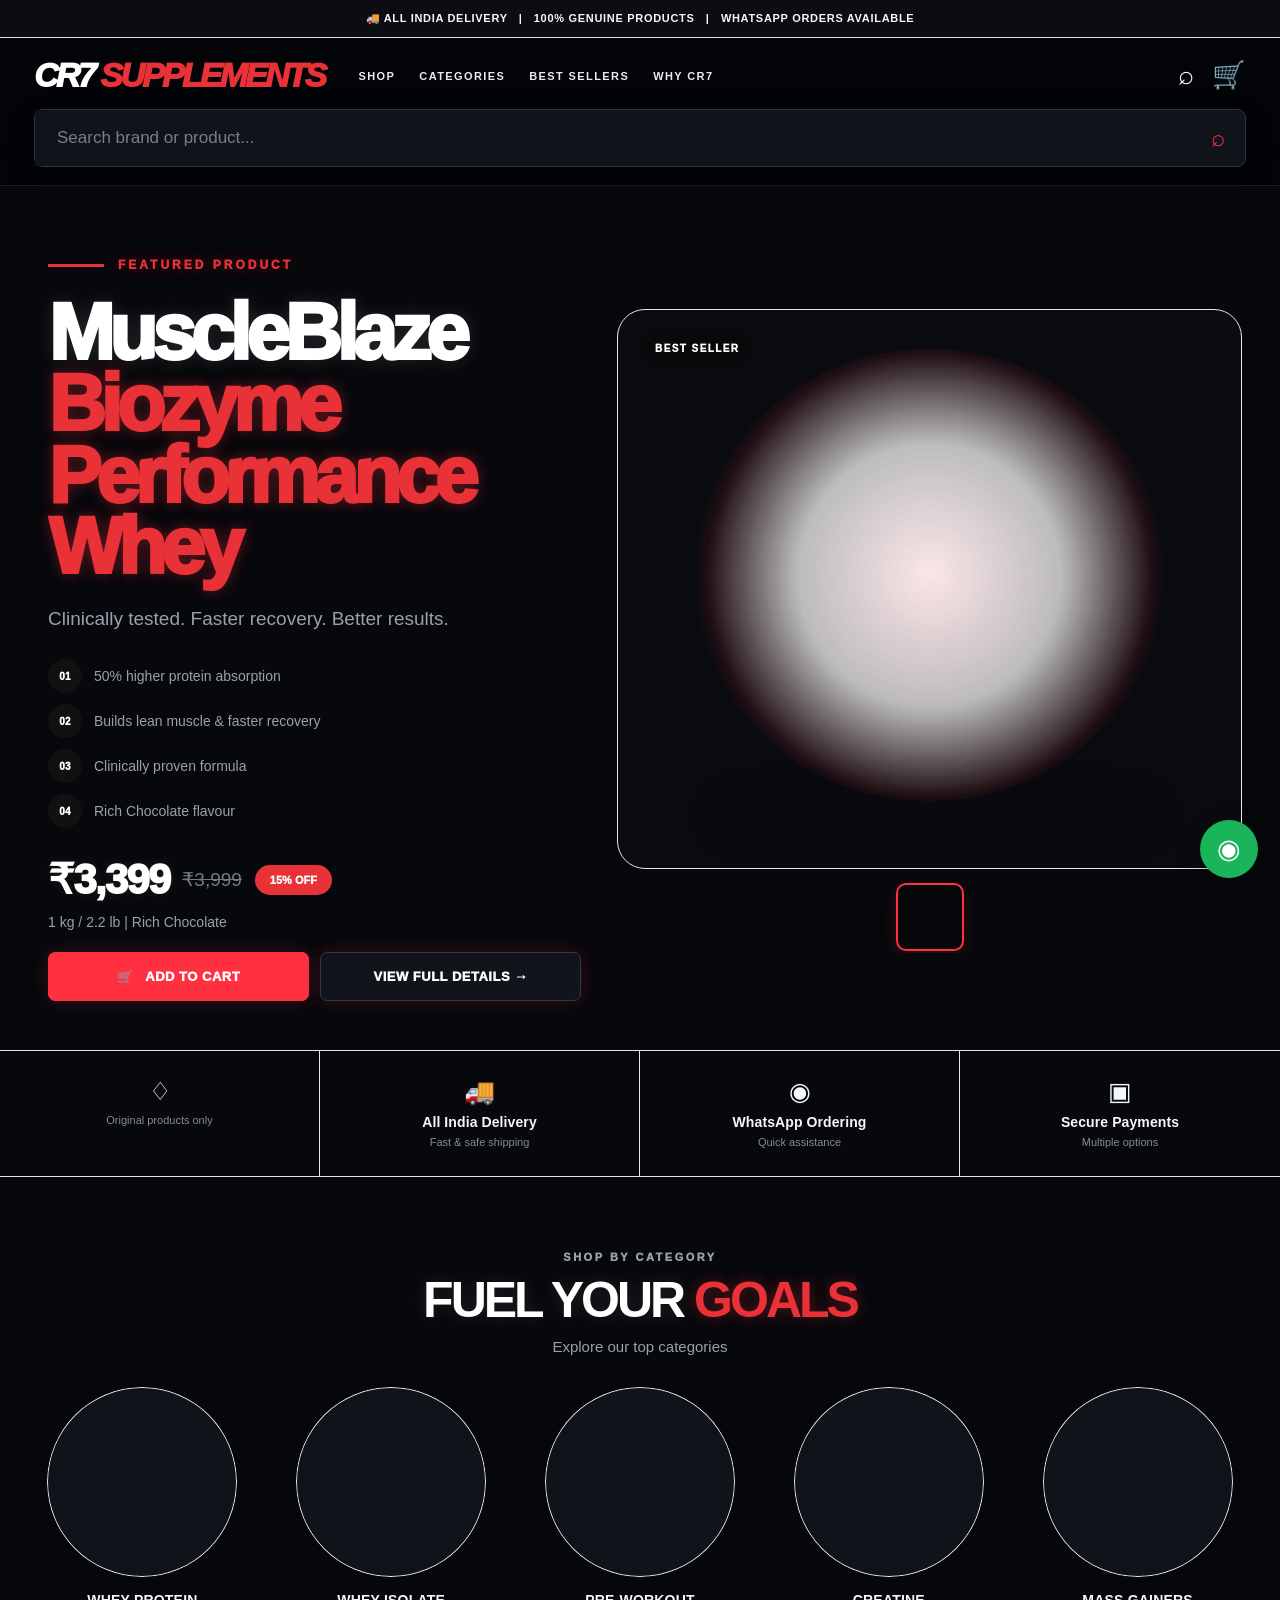
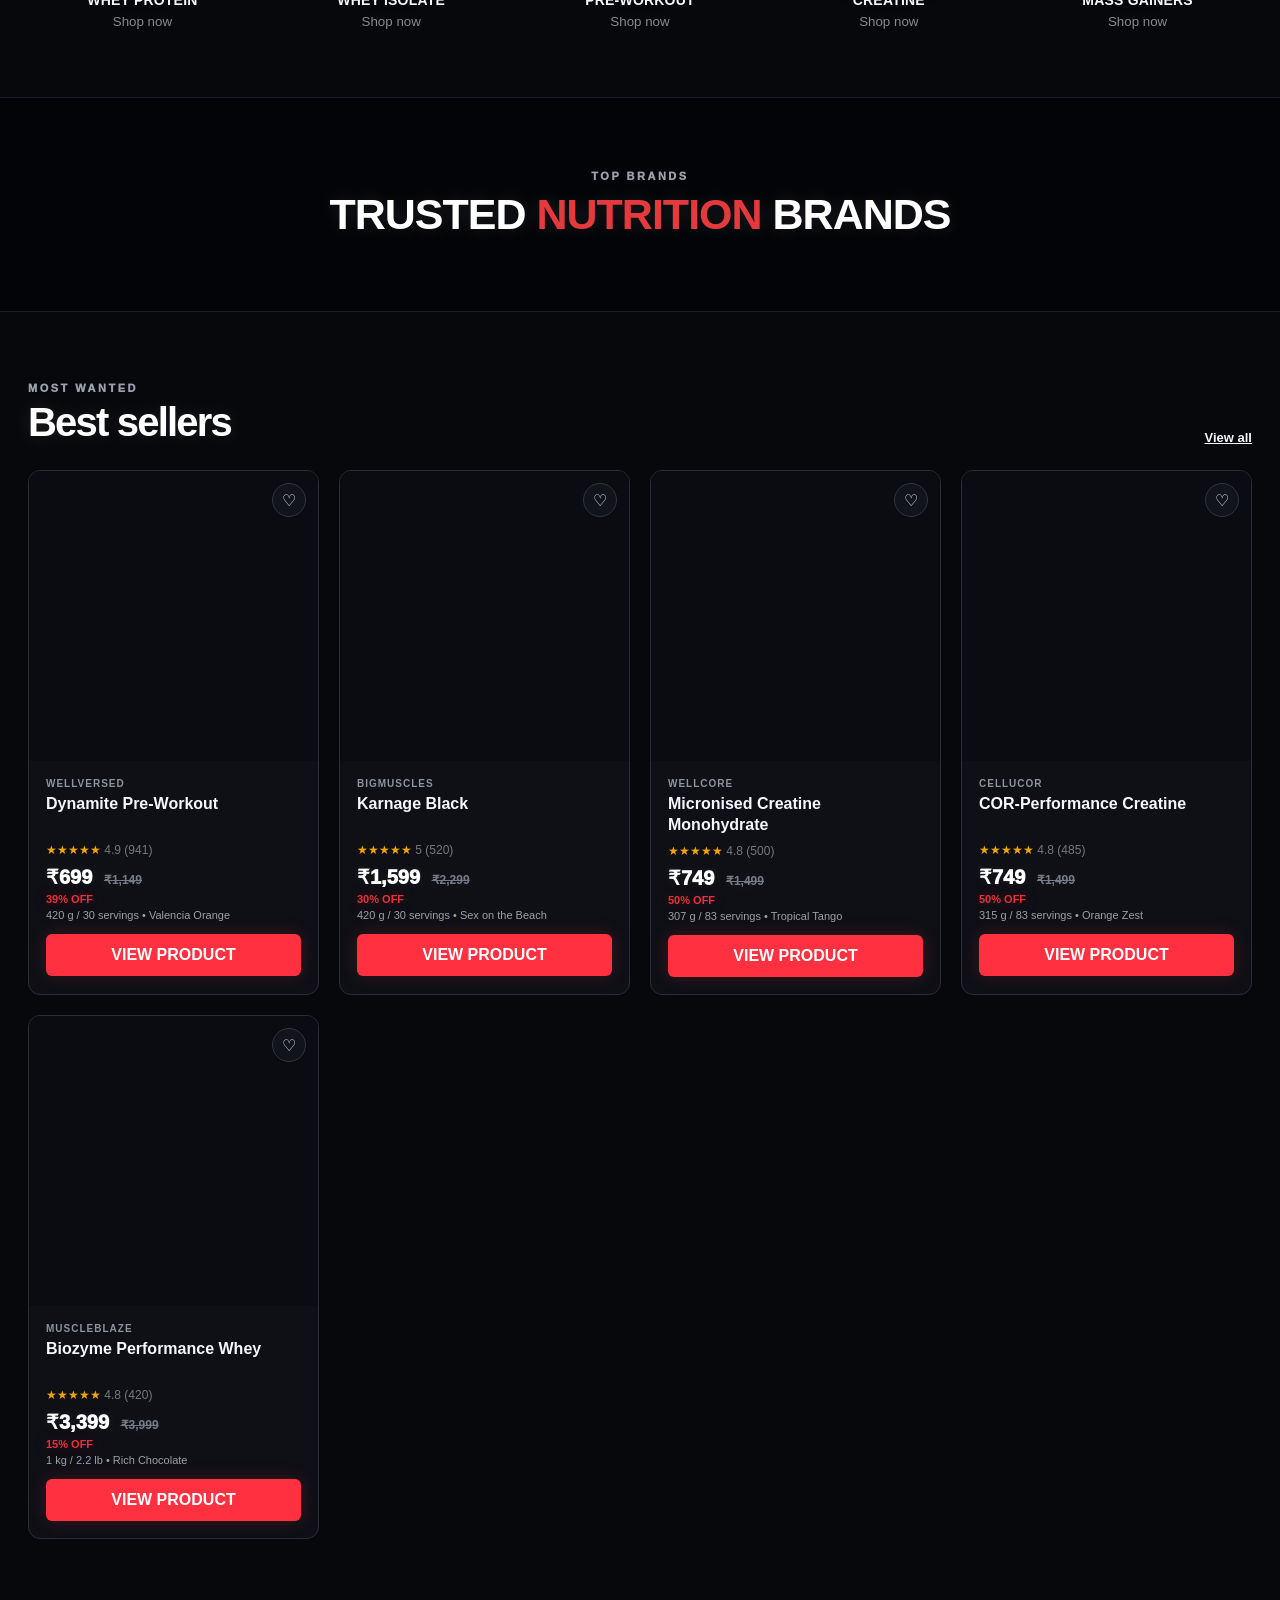
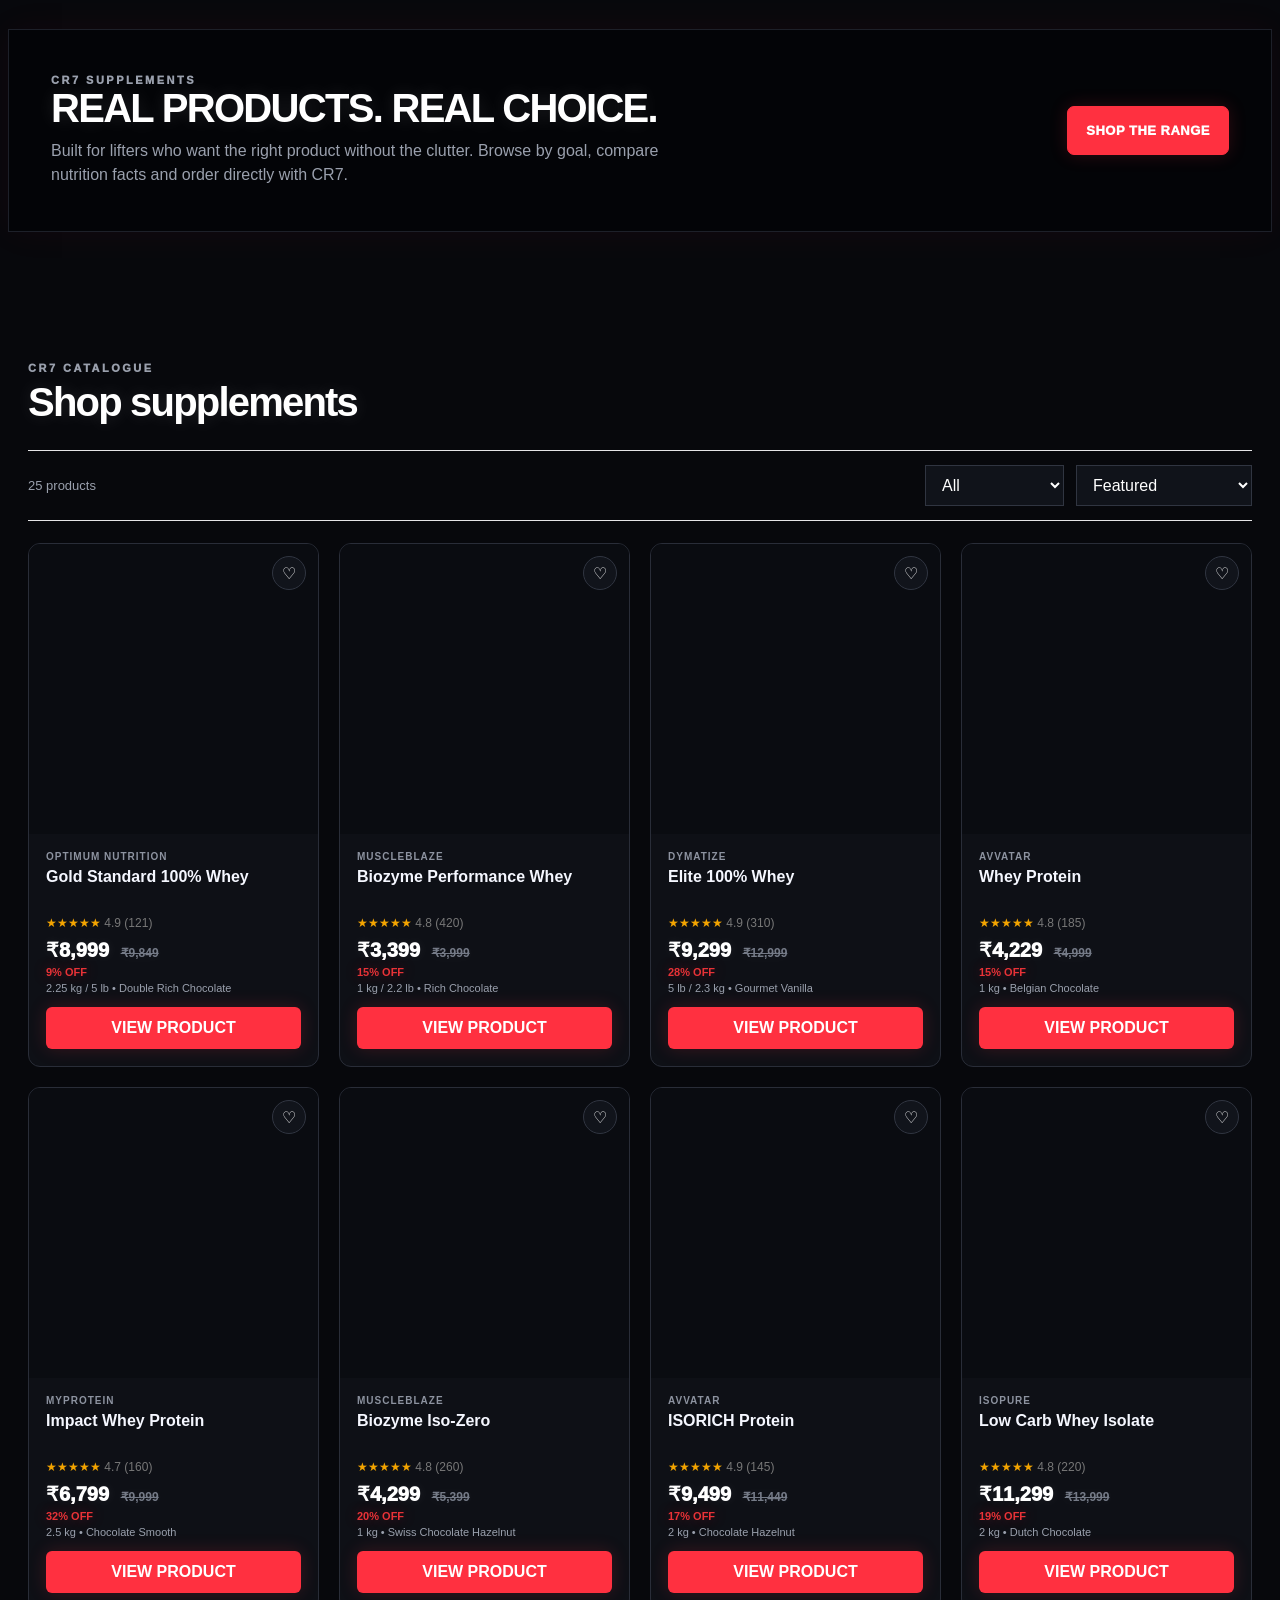
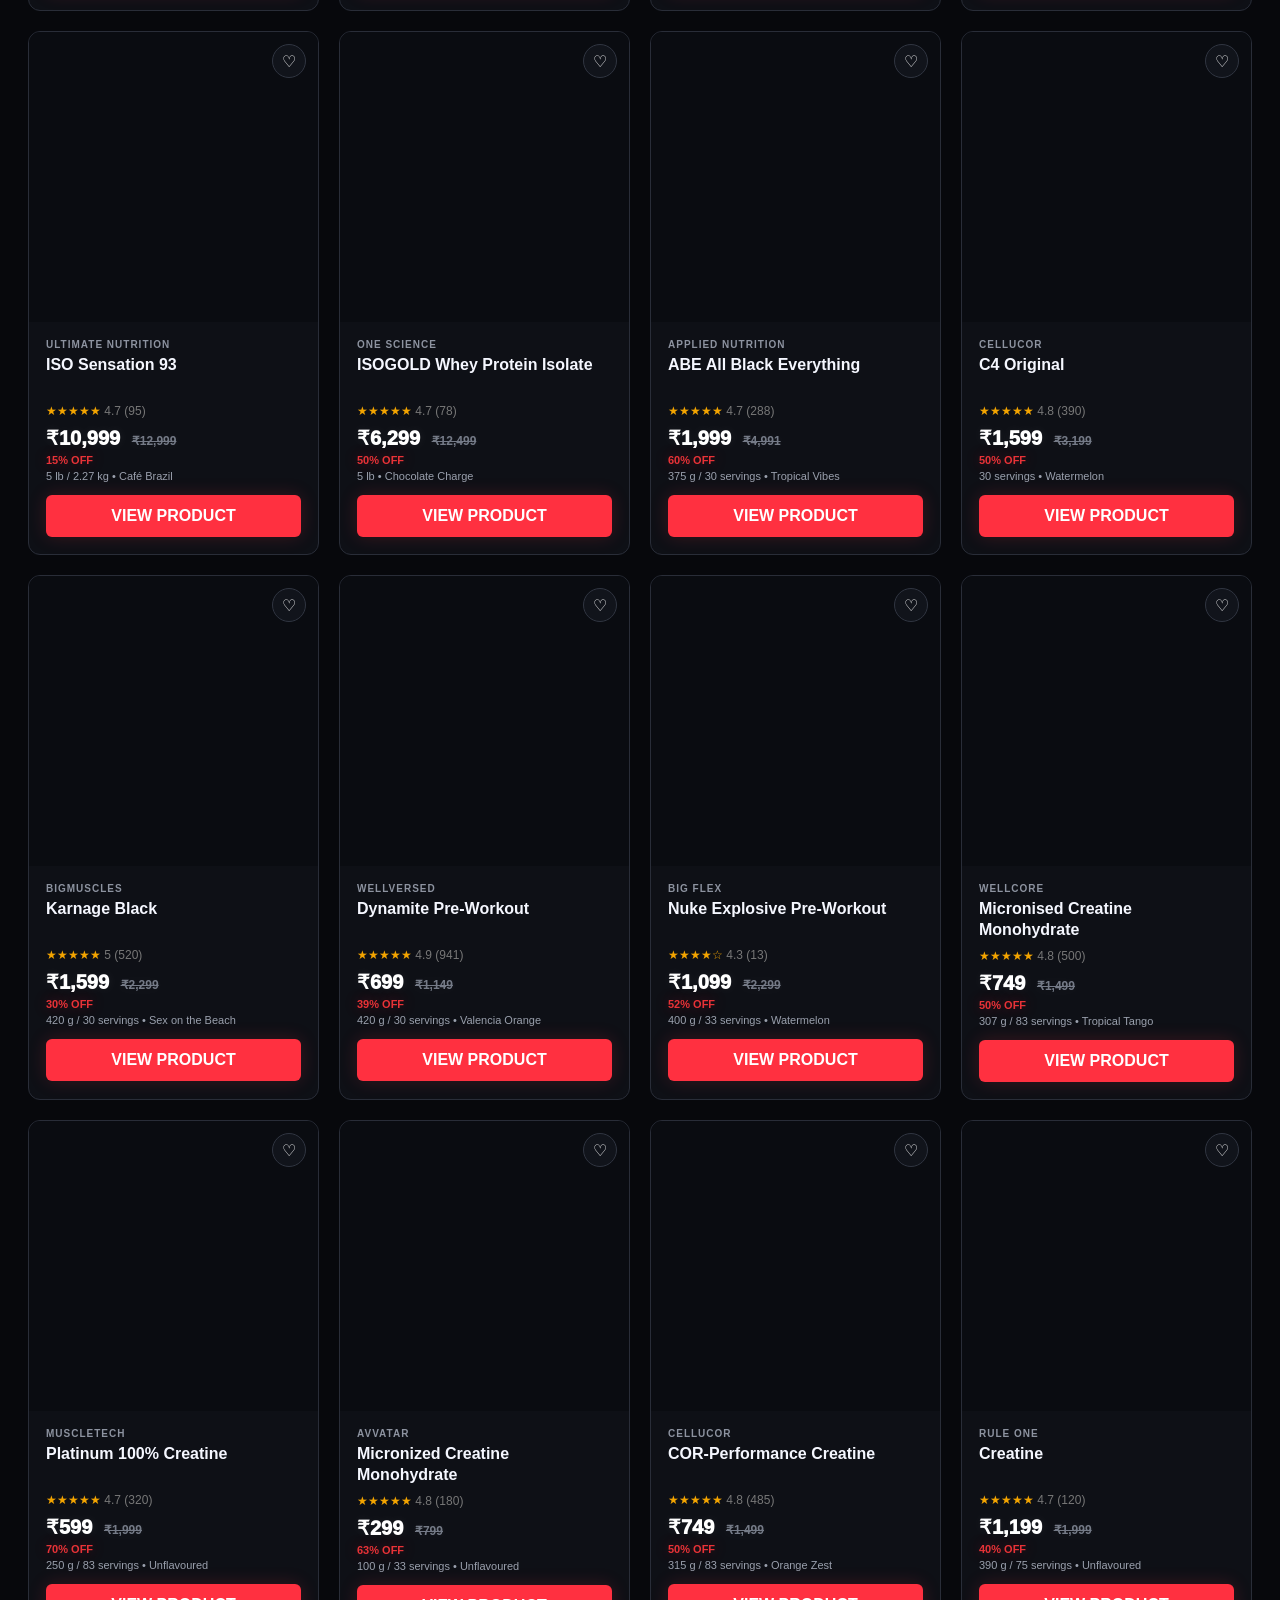
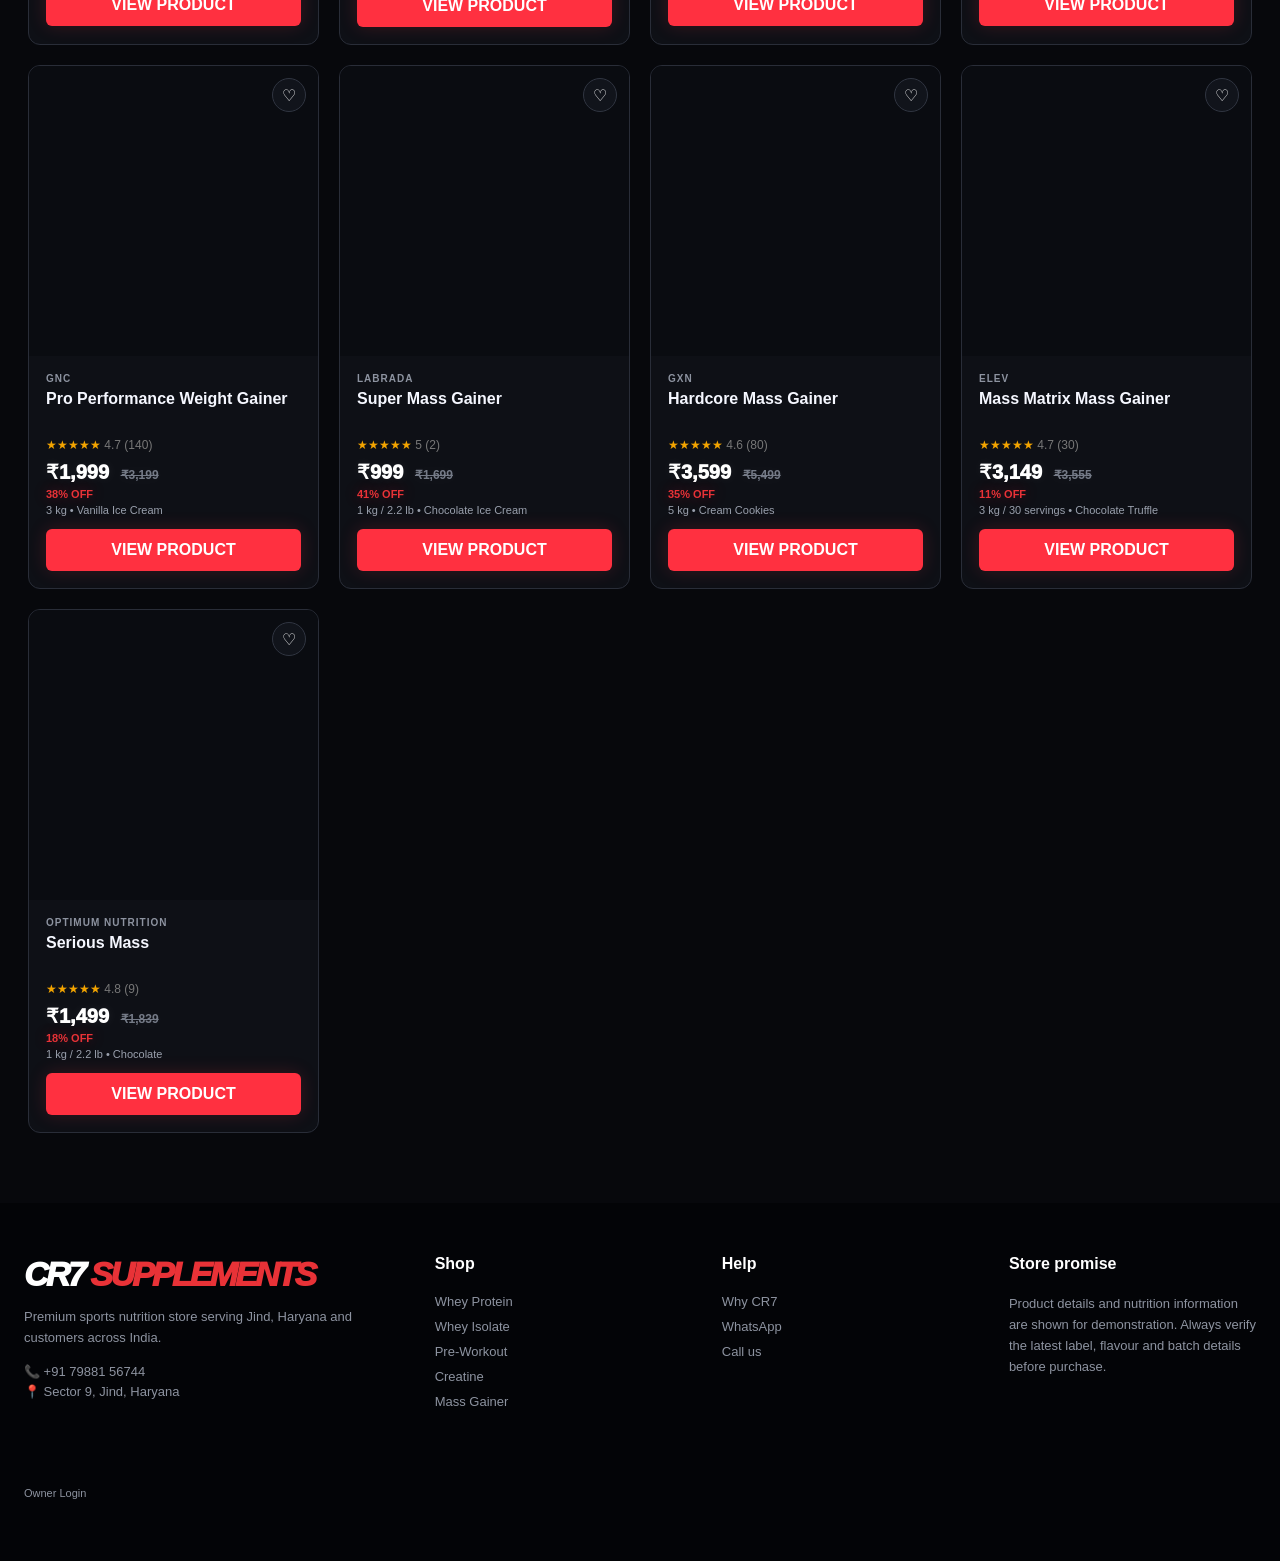
==== commit 7c9170f0: "Update index.html" ====
--- a/index.html
+++ b/index.html
@@ -4,6 +4,7 @@
 <meta charset="utf-8">
 <meta name="viewport" content="width=device-width,initial-scale=1,viewport-fit=cover">
 <title>CR7 Supplements — Premium Sports Nutrition</title>
+<link rel="stylesheet" href="dark-theme.css">
 <style>
 :root{--ink:#090909;--red:#e52f34;--muted:#74777d;--line:#e7e7e9;--soft:#f5f5f6;--green:#18b55b}
 *{box-sizing:border-box}html{scroll-behavior:smooth}body{margin:0;font-family:Inter,Arial,Helvetica,sans-serif;color:var(--ink);background:#fff}a{text-decoration:none;color:inherit}button,input,select{font:inherit}
@@ -435,7 +436,8 @@
 function orderOne(id){id=String(id);const p=products.find(x=>String(x.id)===id);if(!p)return;const qty=Number(document.getElementById('qty')?.textContent||1);const state=productVariantState(p);const msg=`Hi CR7 Supplements, I want to order:\n\n${p.name}\nBrand: ${p.brand}\nSize: ${state.size}\nFlavour: ${state.flavour}\nQty: ${qty}\nPrice: ${money(state.price*qty)}\n\nPlease confirm availability.`;window.open('https://wa.me/917988156744?text='+encodeURIComponent(msg),'_blank')}
 
 renderFeatured(); renderCategories(); renderBest(); render();
-updateCart();
+renderFeatured(); renderCategories(); renderBest(); render();
+loadProductsFromSupabase();
 loadProductsFromSupabase();
 document.addEventListener('click',e=>{
  const view=e.target.closest?.('[data-view-product]');
@@ -457,4 +459,4 @@
 document.addEventListener('keydown',e=>{if(e.key==='Escape')closeModal()});
 
 </script>
-</body></html>+</body></html>
--- a/dark-theme.css
+++ b/dark-theme.css
@@ -0,0 +1,611 @@
+:root{
+  --ink:#f5f7ff;
+  --red:#ff3040;
+  --muted:#9aa0ad;
+  --line:#272b36;
+  --soft:#11131a;
+  --green:#22d27a;
+}
+
+html,body{
+  background:#07080c!important;
+  color:#f5f7ff!important;
+}
+
+body{
+  color:#f5f7ff!important;
+}
+
+.top{
+  background:#0b0d12!important;
+  color:#f5f7ff!important;
+  border-color:var(--line)!important;
+}
+
+.featured,
+.categorySection,
+.section{
+  background:#07080c!important;
+  color:#f5f7ff!important;
+}
+
+.featuredTitle,
+.categorySection h2,
+.section h2,
+.brandsBand h2,
+.banner h2{
+  color:#fff!important;
+  text-shadow:0 0 18px rgba(255,255,255,.12);
+}
+
+.featuredSub,
+.featuredMeta,
+.categorySection p,
+.benefit,
+.count,
+.size,
+.small,
+.eyebrow{
+  color:#9aa0ad!important;
+}
+
+.featuredKicker,
+.featuredTitle em,
+.categorySection h2 em,
+.sale{
+  color:var(--red)!important;
+  text-shadow:0 0 14px rgba(255,48,64,.35);
+}
+
+.featuredStage{
+  background:#090b10!important;
+}
+
+.featuredStage:before{
+  background:radial-gradient(
+    circle,
+    rgba(255,48,64,.10) 0%,
+    rgba(255,255,255,.035) 42%,
+    transparent 70%
+  )!important;
+}
+
+.featuredThumb,
+.categoryCircleVisual{
+  background:#10131a!important;
+  border-color:#292d38!important;
+}
+
+.featuredServices{
+  border-color:var(--line)!important;
+}
+
+.serviceItem{
+  border-color:var(--line)!important;
+}
+
+.serviceItem small{
+  color:#858b98!important;
+}
+
+.categoryCircleVisual{
+  box-shadow:inset 0 0 0 1px #292d38,
+             0 0 25px rgba(255,48,64,.04);
+}
+
+.brandsBand,
+.banner,
+.footer,
+.nav,
+.searchwrap{
+  background:#030407!important;
+}
+
+.brandsBand{
+  border-top:1px solid #191c25;
+  border-bottom:1px solid #191c25;
+}
+
+.grid .card,
+.card{
+  background:#0e1016!important;
+  border-color:#292d38!important;
+  color:#f5f7ff!important;
+}
+
+.card:hover{
+  box-shadow:0 15px 40px rgba(255,48,64,.10);
+  transform:translateY(-2px);
+}
+
+.pic{
+  background:#0a0c11!important;
+}
+
+.brand{
+  color:#8d93a0!important;
+}
+
+.pname{
+  color:#f5f7ff!important;
+}
+
+.price,
+.variantPrice,
+.featuredPrice .now{
+  color:#fff!important;
+  text-shadow:0 0 12px rgba(255,255,255,.08);
+}
+
+.mrp,
+.featuredPrice .old{
+  color:#747a87!important;
+}
+
+.cardbtn,
+.btn{
+  background:#ff3040!important;
+  color:#fff!important;
+  border-color:#ff3040!important;
+  box-shadow:0 0 18px rgba(255,48,64,.18);
+}
+
+.cardbtn:hover,
+.btn:hover{
+  background:#ff4553!important;
+  box-shadow:0 0 28px rgba(255,48,64,.35);
+}
+
+.btn.alt{
+  background:#11141b!important;
+  color:#fff!important;
+  border-color:#333844!important;
+}
+
+.btn.alt:hover{
+  background:#ff3040!important;
+  border-color:#ff3040!important;
+}
+
+.toolbar{
+  border-color:var(--line)!important;
+}
+
+.toolbar select{
+  background:#10131a!important;
+  color:#fff!important;
+  border-color:#303541!important;
+}
+
+.search{
+  background:#10131a!important;
+  border-color:#303541!important;
+}
+
+.search input{
+  background:#10131a!important;
+  color:#fff!important;
+}
+
+.search input::placeholder{
+  color:#777e8b!important;
+}
+
+.search button{
+  background:#10131a!important;
+  color:#ff3040!important;
+}
+
+.heart{
+  background:#11141b!important;
+  border-color:#303541!important;
+  color:#fff!important;
+}
+
+.banner{
+  border:1px solid #1d2029;
+  box-shadow:0 0 35px rgba(255,48,64,.05);
+}
+
+.banner p{
+  color:#9aa0ad!important;
+}
+
+.footer p,
+.footer a{
+  color:#8d93a0!important;
+}
+
+.modal{
+  background:rgba(0,0,0,.78)!important;
+}
+
+.sheet,
+.cartDrawer{
+  background:#0b0d12!important;
+  color:#f5f7ff!important;
+}
+
+.close,
+.cartClose,
+.qty button{
+  background:#11141b!important;
+  color:#fff!important;
+  border-color:#303541!important;
+}
+
+.detailimg{
+  background:#080a0f!important;
+}
+
+.detailbody h2,
+.detailbody h3,
+.cartHead h2{
+  color:#fff!important;
+}
+
+.detailbrand{
+  color:#8d93a0!important;
+}
+
+.chip,
+.variantChoice{
+  background:#11141b!important;
+  color:#fff!important;
+  border-color:#303541!important;
+}
+
+.chip.active,
+.variantChoice.active{
+  background:#ff3040!important;
+  border-color:#ff3040!important;
+  box-shadow:0 0 16px rgba(255,48,64,.2);
+}
+
+.facts{
+  border-color:var(--line)!important;
+}
+
+.facts td{
+  border-color:var(--line)!important;
+}
+
+.cartbar{
+  background:#0b0d12!important;
+  border-color:#303541!important;
+  color:#fff!important;
+  box-shadow:0 -5px 30px rgba(0,0,0,.5);
+}
+
+.cartbar button{
+  background:#ff3040!important;
+}
+
+.cartHead{
+  background:#0b0d12!important;
+  border-color:var(--line)!important;
+}
+
+.cartRow{
+  border-color:var(--line)!important;
+}
+
+.empty{
+  color:#858b98!important;
+}
+
+a:hover{
+  color:#ff4050;
+}
+
+@media(max-width:700px){
+  .featured{
+    background:#07080c!important;
+  }
+
+  .featuredStage{
+    min-height:380px;
+  }
+
+  .featuredStage img{
+    height:370px;
+  }
+
+  .categoryCircleVisual{
+    box-shadow:inset 0 0 0 1px #292d38;
+  }
+
+  .card:hover{
+    box-shadow:none;
+    transform:none;
+  }
+}
+/* CHECKOUT DARK THEME FIX */
+
+.checkout,
+.checkoutModal,
+.checkoutSheet,
+.checkoutBox,
+.checkoutPanel,
+.checkoutContent,
+.checkout-page,
+.checkout-page * {
+  color:#f5f7ff!important;
+}
+
+.checkout,
+.checkoutModal,
+.checkoutSheet,
+.checkoutBox,
+.checkoutPanel,
+.checkoutContent,
+.checkout-page {
+  background:#0b0d12!important;
+}
+
+.checkout input,
+.checkout textarea,
+.checkout select,
+.checkoutModal input,
+.checkoutModal textarea,
+.checkoutModal select,
+.checkoutSheet input,
+.checkoutSheet textarea,
+.checkoutSheet select {
+  background:#11141b!important;
+  color:#fff!important;
+  border-color:#303541!important;
+}
+
+.checkout input::placeholder,
+.checkout textarea::placeholder {
+  color:#777e8b!important;
+}
+
+.checkout button,
+.checkoutModal button,
+.checkoutSheet button {
+  color:#fff!important;
+}
+
+.checkout h1,
+.checkout h2,
+.checkout h3,
+.checkout h4,
+.checkout p,
+.checkout label,
+.checkout span,
+.checkout strong {
+  color:#f5f7ff!important;
+}
+/* PRODUCT THUMBNAIL STRIP */
+.featuredThumbs{
+  background:#07080c!important;
+  border-color:#272b36!important;
+}
+
+.featuredThumb{
+  background:#0e1016!important;
+  border-color:#303541!important;
+}
+
+.featuredThumb.active{
+  border-color:#ff3040!important;
+}
+/* FORCE PRODUCT THUMBNAIL AREA DARK */
+
+.featuredThumbs,
+.featuredThumbs *,
+.detailThumbs,
+.detailThumbs *,
+.thumbs,
+.thumbnailStrip {
+  background-color:#07080c!important;
+}
+
+.featuredThumbs,
+.detailThumbs,
+.thumbs,
+.thumbnailStrip {
+  background:#07080c!important;
+  border-color:#272b36!important;
+}
+
+.featuredThumb,
+.detailThumb {
+  background:#0e1016!important;
+  border-color:#303541!important;
+}
+
+.featuredThumb.active,
+.detailThumb.active {
+  background:#0e1016!important;
+  border-color:#ff3040!important;
+}
+/* CREATINE CATEGORY COVER */
+.categoryCircle:nth-child(4) .categoryCircleVisual{
+  background-image:url("https://fjjuemmfpcqexjxbijok.supabase.co/storage/v1/object/public/product-images/1EB17706-9215-47F8-AC03-7A078E14B5AD.png")!important;
+  background-size:100% 100%!important;
+  background-position:center!important;
+  background-repeat:no-repeat!important;
+}
+
+.categoryCircle:nth-child(4) .categoryCircleVisual img{
+  visibility:hidden!important;
+}
+/* WHEY PROTEIN CATEGORY COVER */
+.categoryCircle:nth-child(1) .categoryCircleVisual{
+  background-image:url("https://fjjuemmfpcqexjxbijok.supabase.co/storage/v1/object/public/product-images/112E4718-6516-4005-8888-D0EBBAA77EF1.png")!important;
+  background-size:100% 100%!important;
+  background-position:center!important;
+  background-repeat:no-repeat!important;
+}
+
+.categoryCircle:nth-child(1) .categoryCircleVisual img{
+  visibility:hidden!important;
+}
+/* WHEY ISOLATE CATEGORY COVER */
+.categoryCircle:nth-child(2) .categoryCircleVisual{
+  background-image:url("https://fjjuemmfpcqexjxbijok.supabase.co/storage/v1/object/public/product-images/8D897E4F-6935-4BF8-BC85-7DB3ABE381B5.png")!important;
+  background-size:100% 100%!important;
+  background-position:center!important;
+  background-repeat:no-repeat!important;
+}
+
+.categoryCircle:nth-child(2) .categoryCircleVisual img{
+  visibility:hidden!important;
+}
+/* MASS GAINERS CATEGORY COVER */
+.categoryCircle:nth-child(5) .categoryCircleVisual{
+  background-image:url("https://fjjuemmfpcqexjxbijok.supabase.co/storage/v1/object/public/product-images/F58CF170-FA8F-4A9E-A8D7-05A4114CAFF1.png")!important;
+  background-size:100% 100%!important;
+  background-position:center!important;
+  background-repeat:no-repeat!important;
+}
+
+.categoryCircle:nth-child(5) .categoryCircleVisual img{
+  visibility:hidden!important;
+}
+/* PRE-WORKOUT CATEGORY COVER */
+.categoryCircle:nth-child(3) .categoryCircleVisual{
+  background-image:url("https://fjjuemmfpcqexjxbijok.supabase.co/storage/v1/object/public/product-images/41AEE7F4-C9E7-4320-8E10-988CCF87CAEB.png")!important;
+  background-size:100% 100%!important;
+  background-position:center!important;
+  background-repeat:no-repeat!important;
+}
+
+.categoryCircle:nth-child(3) .categoryCircleVisual img{
+  visibility:hidden!important;
+}
+/* BLACK THUMBNAIL BORDERS */
+.featuredThumb,
+.detailThumb {
+  border: 2px solid #07080c!important;
+  background: #07080c!important;
+}
+
+.featuredThumb.active,
+.detailThumb.active {
+  border: 2px solid #ff3040!important;
+}
+/* FORCE ALL PRODUCT THUMBNAILS DARK */
+.featuredThumbs .featuredThumb,
+.featuredThumbs button,
+.featuredThumbs > *,
+.detailThumbs .detailThumb,
+.detailThumbs button {
+  background: #07080c !important;
+  background-color: #07080c !important;
+  border: 2px solid #07080c !important;
+  box-shadow: none !important;
+}
+
+.featuredThumbs .featuredThumb img,
+.featuredThumbs button img,
+.detailThumbs .detailThumb img,
+.detailThumbs button img {
+  background: transparent !important;
+}
+
+.featuredThumbs .featuredThumb.active,
+.featuredThumbs button.active,
+.detailThumbs .detailThumb.active {
+  background: #07080c !important;
+  background-color: #07080c !important;
+  border: 2px solid #ff3040 !important;
+}
+/* CHECKOUT HEADER FIX */
+
+.checkout,
+.checkoutModal,
+.checkoutSheet,
+.checkoutBox,
+.checkoutPanel,
+.checkoutContent,
+.checkoutHeader {
+  background:#07080c!important;
+  color:#f5f7ff!important;
+}
+
+.checkout h1,
+.checkout h2,
+.checkout h3,
+.checkoutHeader h1,
+.checkoutHeader h2 {
+  color:#f5f7ff!important;
+}
+
+.checkout .close,
+.checkoutModal .close,
+.checkoutSheet .close,
+.checkoutHeader .close {
+  background:#07080c!important;
+  color:#f5f7ff!important;
+  border-color:#303541!important;
+}
+/* EXACT CHECKOUT HEADER FIX */
+
+.checkoutHead{
+  background:#07080c!important;
+  color:#ffffff!important;
+  border-bottom:1px solid #272b36!important;
+}
+
+.checkoutHead h2{
+  color:#ffffff!important;
+  background:transparent!important;
+}
+
+.checkoutClose{
+  background:#11141b!important;
+  color:#ffffff!important;
+  border:1px solid #303541!important;
+}
+
+.checkoutClose:hover{
+  background:#ff3040!important;
+  color:#ffffff!important;
+  border-color:#ff3040!important;
+}
+/* CART DRAWER — DARK FOOTER + QUANTITY CONTROLS */
+
+.cartFoot,
+.cartFoot *{
+  background:#0b0d12!important;
+  color:#f5f7ff!important;
+}
+
+.cartFoot{
+  border-top:1px solid #272b36!important;
+}
+
+.cartFoot button{
+  border-color:#303541!important;
+}
+
+.cartRow .qty,
+.cartRow .qty button,
+.cartRow [class*="qty"],
+.cartRow [class*="Qty"],
+.cartBody [class*="qty"],
+.cartBody [class*="Qty"]{
+  background:#07080c!important;
+  background-color:#07080c!important;
+  color:#fff!important;
+  border-color:#303541!important;
+}
+
+.cartRow .qty button,
+.cartBody [class*="qty"] button,
+.cartBody [class*="Qty"] button{
+  background:#11141b!important;
+  color:#fff!important;
+  border:1px solid #303541!important;
+}
+
+.cartRow .qty span,
+.cartBody [class*="qty"] span,
+.cartBody [class*="Qty"] span{
+  color:#fff!important;
+  background:#07080c!important;
+}
